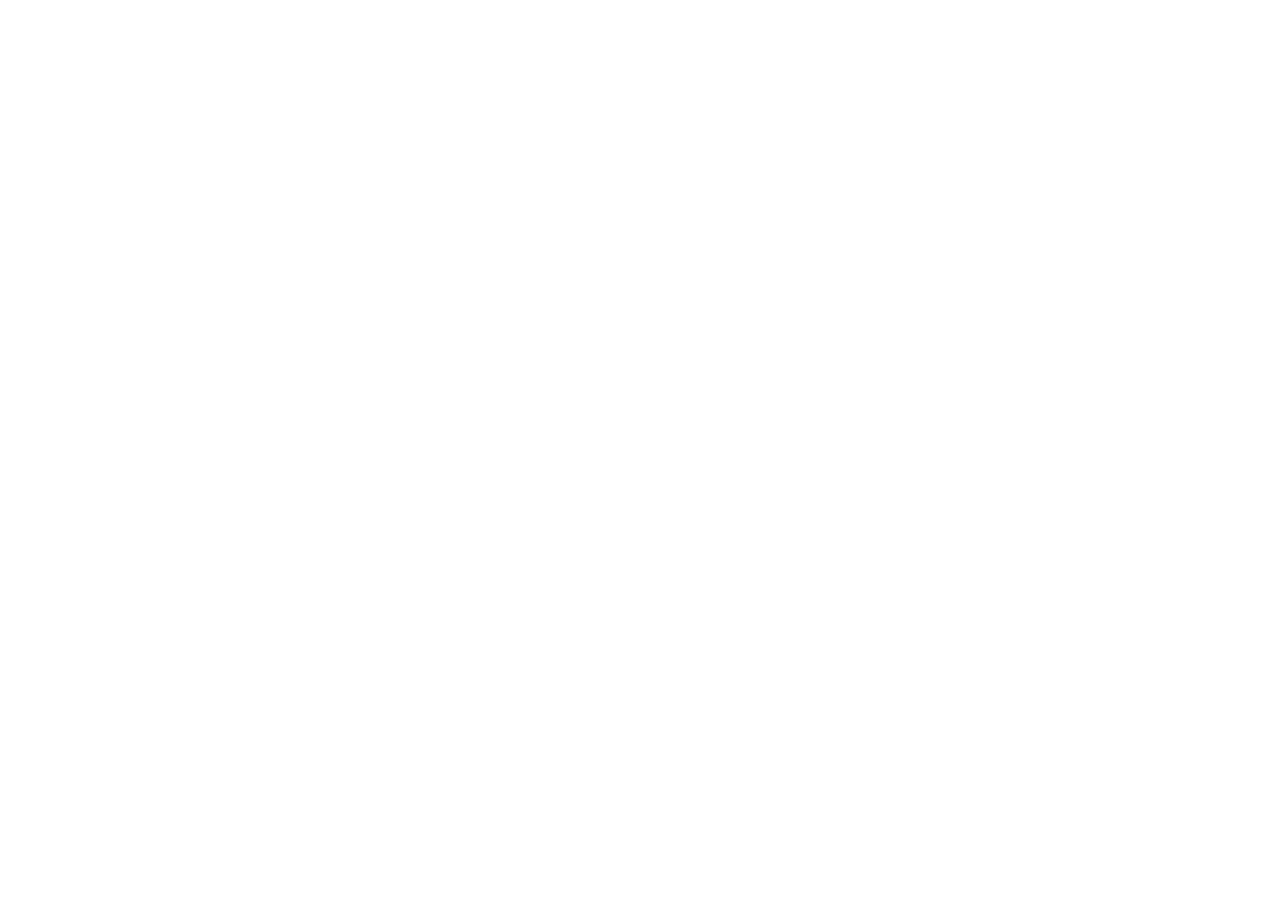
==== Easy_Car_Rent_Frontend/index.html @ c688629a "Updated" ====
<!DOCTYPE html>
<html lang="en">
<head>
    <meta charset="UTF-8">
    <meta name="viewport" content="width=device-width, initial-scale=1">
    <title>Welcome! Rent Your Car</title>

    <link href="https://cdn.jsdelivr.net/npm/bootstrap@5.0.1/dist/css/bootstrap.min.css" rel="stylesheet" integrity="sha384-+0n0xVW2eSR5OomGNYDnhzAbDsOXxcvSN1TPprVMTNDbiYZCxYbOOl7+AMvyTG2x" crossorigin="anonymous">

</head>
<body>

<script src="https://ajax.googleapis.com/ajax/libs/jquery/3.6.0/jquery.min.js"></script>
<script src="https://cdn.jsdelivr.net/npm/bootstrap@5.0.1/dist/js/bootstrap.bundle.min.js" integrity="sha384-gtEjrD/SeCtmISkJkNUaaKMoLD0//ElJ19smozuHV6z3Iehds+3Ulb9Bn9Plx0x4" crossorigin="anonymous"></script>
</body>
</html>
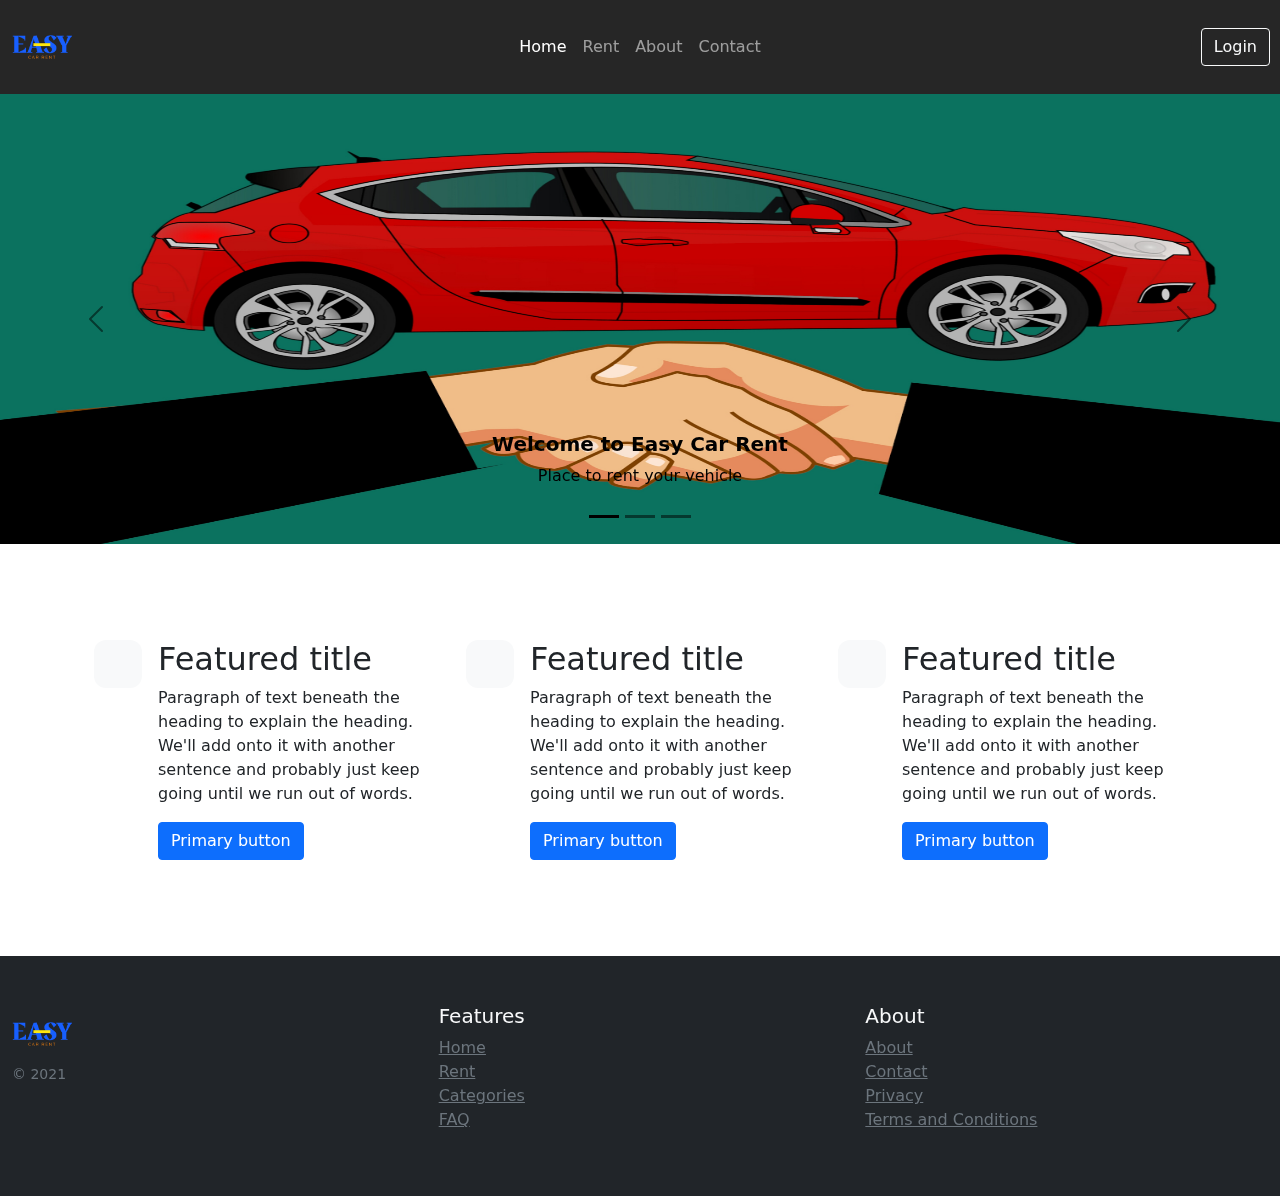
==== commit de851ba8: "frontend added" ====
--- a/Easy_Car_Rent_Frontend/index.html
+++ b/Easy_Car_Rent_Frontend/index.html
@@ -1,16 +1,173 @@
-<!DOCTYPE html>
+<!doctype html>
 <html lang="en">
 <head>
-    <meta charset="UTF-8">
+    <meta charset="utf-8">
     <meta name="viewport" content="width=device-width, initial-scale=1">
-    <title>Welcome! Rent Your Car</title>
+    <title>Welcome | Rent Your Car</title>
 
-    <link href="https://cdn.jsdelivr.net/npm/bootstrap@5.0.1/dist/css/bootstrap.min.css" rel="stylesheet" integrity="sha384-+0n0xVW2eSR5OomGNYDnhzAbDsOXxcvSN1TPprVMTNDbiYZCxYbOOl7+AMvyTG2x" crossorigin="anonymous">
+    <link rel="icon" href="asserts/img/Easy_logo.png">
+    <link rel="stylesheet" href="css/bootstrap/bootstrap.min.css">
+    <link rel="stylesheet" href="asserts/fontawesome/css/all.min.css">
+    <link rel="stylesheet" href="css/style.css">
+    <link rel="stylesheet" href="css/features.css">
 
 </head>
 <body>
 
-<script src="https://ajax.googleapis.com/ajax/libs/jquery/3.6.0/jquery.min.js"></script>
-<script src="https://cdn.jsdelivr.net/npm/bootstrap@5.0.1/dist/js/bootstrap.bundle.min.js" integrity="sha384-gtEjrD/SeCtmISkJkNUaaKMoLD0//ElJ19smozuHV6z3Iehds+3Ulb9Bn9Plx0x4" crossorigin="anonymous"></script>
+<!--nav bar start-->
+<header class="site-header sticky-top py-1">
+    <nav class="navbar navbar-expand-lg navbar-dark">
+        <div class="container-fluid">
+            <a class="navbar-brand" href="#">
+                <img src="asserts/img/Easy_logo.png" alt="Easy Car Rent" width="60px" height="60px">
+            </a>
+            <button class="navbar-toggler" type="button" data-bs-toggle="collapse"
+                    data-bs-target="#navbarSupportedContent" aria-controls="navbarSupportedContent"
+                    aria-expanded="false" aria-label="Toggle navigation">
+                <span class="navbar-toggler-icon"></span>
+            </button>
+            <div class="collapse navbar-collapse"
+                 id="navbarSupportedContent">
+                <ul class="navbar-nav me-auto mb-2 mb-lg-0">
+                    <li class="nav-item">
+                        <a class="nav-link active" aria-current="page" href="#">Home</a>
+                    </li>
+                    <li class="nav-item">
+                        <a class="nav-link" href="#">Rent</a>
+                    </li>
+                    <li class="nav-item">
+                        <a class="nav-link" href="#">About</a>
+                    </li>
+                    <li class="nav-item">
+                        <a class="nav-link" href="#">Contact</a>
+                    </li>
+                </ul>
+                <form class="d-flex">
+                    <button class="btn btn-outline-light" type="submit">Login</button>
+                </form>
+            </div>
+        </div>
+    </nav>
+</header>
+<!--nav bar end-->
+
+<!--carousel start-->
+<div id="carouselExampleDark" class="carousel carousel-dark slide" data-bs-ride="carousel">
+    <div class="carousel-indicators">
+        <button type="button" data-bs-target="#carouselExampleDark" data-bs-slide-to="0" class="active" aria-current="true" aria-label="Slide 1"></button>
+        <button type="button" data-bs-target="#carouselExampleDark" data-bs-slide-to="1" aria-label="Slide 2"></button>
+        <button type="button" data-bs-target="#carouselExampleDark" data-bs-slide-to="2" aria-label="Slide 3"></button>
+    </div>
+    <div class="carousel-inner">
+        <div class="carousel-item active" data-bs-interval="10000">
+            <img src="asserts/img/banner-1.jpg" class="d-block w-100" alt="..." style="height: 50vh;">
+            <div class="carousel-caption d-none d-md-block">
+                <h5 class="fw-bolder">Welcome to Easy Car Rent</h5>
+                <p>Place to rent your vehicle</p>
+            </div>
+        </div>
+        <div class="carousel-item" data-bs-interval="2000">
+            <img src="asserts/img/banner-2.jpg" class="d-block w-100" alt="..." style="height: 50vh;">
+            <div class="carousel-caption d-none d-md-block">
+                <h5 class="fw-bolder">Welcome to Easy Car Rent</h5>
+                <p>Place to rent your vehicle</p>
+            </div>
+        </div>
+        <div class="carousel-item">
+            <img src="asserts/img/banner-3.jpg" class="d-block w-100" alt="..." style="height: 50vh;">
+            <div class="carousel-caption d-none d-md-block">
+                <h5 class="fw-bolder">Welcome to Easy Car Rent</h5>
+                <p>Place to rent your vehicle</p>
+            </div>
+        </div>
+    </div>
+    <button class="carousel-control-prev" type="button" data-bs-target="#carouselExampleDark" data-bs-slide="prev">
+        <span class="carousel-control-prev-icon" aria-hidden="true"></span>
+        <span class="visually-hidden">Previous</span>
+    </button>
+    <button class="carousel-control-next" type="button" data-bs-target="#carouselExampleDark" data-bs-slide="next">
+        <span class="carousel-control-next-icon" aria-hidden="true"></span>
+        <span class="visually-hidden">Next</span>
+    </button>
+</div>
+<!--carousel end-->
+
+<!--features start-->
+<div class="container px-4 py-5" id="hanging-icons">
+    <div class="row g-4 py-5 row-cols-1 row-cols-lg-3">
+        <div class="col d-flex align-items-start">
+            <div class="icon-square bg-light text-dark flex-shrink-0 me-3">
+                <svg class="bi" width="1em" height="1em"><use xlink:href="#toggles2"/></svg>
+            </div>
+            <div>
+                <h2>Featured title</h2>
+                <p>Paragraph of text beneath the heading to explain the heading. We'll add onto it with another sentence and probably just keep going until we run out of words.</p>
+                <a href="#" class="btn btn-primary">
+                    Primary button
+                </a>
+            </div>
+        </div>
+        <div class="col d-flex align-items-start">
+            <div class="icon-square bg-light text-dark flex-shrink-0 me-3">
+                <svg class="bi" width="1em" height="1em"><use xlink:href="#cpu-fill"/></svg>
+            </div>
+            <div>
+                <h2>Featured title</h2>
+                <p>Paragraph of text beneath the heading to explain the heading. We'll add onto it with another sentence and probably just keep going until we run out of words.</p>
+                <a href="#" class="btn btn-primary">
+                    Primary button
+                </a>
+            </div>
+        </div>
+        <div class="col d-flex align-items-start">
+            <div class="icon-square bg-light text-dark flex-shrink-0 me-3">
+                <svg class="bi" width="1em" height="1em"><use xlink:href="#tools"/></svg>
+            </div>
+            <div>
+                <h2>Featured title</h2>
+                <p>Paragraph of text beneath the heading to explain the heading. We'll add onto it with another sentence and probably just keep going until we run out of words.</p>
+                <a href="#" class="btn btn-primary">
+                    Primary button
+                </a>
+            </div>
+        </div>
+    </div>
+</div>
+<!--features end-->
+
+<!--footer start-->
+<footer class="container-fluid py-5 bg-dark text-light site-footer">
+    <div class="row">
+        <div class="col-12 col-md">
+            <img src="asserts/img/Easy_logo.png" alt="Easy Car Rent" width="60px" height="60px">
+            <small class="d-block mb-3 text-muted">&copy; 2021</small>
+        </div>
+        <div class="col-6 col-md">
+            <h5>Features</h5>
+            <ul class="list-unstyled text-small">
+                <li><a class="link-secondary" href="#">Home</a></li>
+                <li><a class="link-secondary" href="#">Rent</a></li>
+                <li><a class="link-secondary" href="#">Categories</a></li>
+                <li><a class="link-secondary" href="#">FAQ</a></li>
+            </ul>
+        </div>
+        <div class="col-6 col-md">
+            <h5>About</h5>
+            <ul class="list-unstyled text-small">
+                <li><a class="link-secondary" href="#">About</a></li>
+                <li><a class="link-secondary" href="#">Contact</a></li>
+                <li><a class="link-secondary" href="#">Privacy</a></li>
+                <li><a class="link-secondary" href="#">Terms and Conditions</a></li>
+            </ul>
+        </div>
+    </div>
+</footer>
+<!--footer end-->
+
+<script src="js/jquery-3.6.0.min.js"></script>
+<script src="js/bootstrap/bootstrap.bundle.js"></script>
+<script src="asserts/fontawesome/js/all.min.js"></script>
+<script src="js/main.js"></script>
+
 </body>
-</html>+</html>
--- a/Easy_Car_Rent_Frontend/asserts/fontawesome/css/all.min.css
+++ b/Easy_Car_Rent_Frontend/asserts/fontawesome/css/all.min.css
@@ -0,0 +1,5 @@
+/*!
+ * Font Awesome Free 5.15.3 by @fontawesome - https://fontawesome.com
+ * License - https://fontawesome.com/license/free (Icons: CC BY 4.0, Fonts: SIL OFL 1.1, Code: MIT License)
+ */
+.fa,.fab,.fad,.fal,.far,.fas{-moz-osx-font-smoothing:grayscale;-webkit-font-smoothing:antialiased;display:inline-block;font-style:normal;font-variant:normal;text-rendering:auto;line-height:1}.fa-lg{font-size:1.33333em;line-height:.75em;vertical-align:-.0667em}.fa-xs{font-size:.75em}.fa-sm{font-size:.875em}.fa-1x{font-size:1em}.fa-2x{font-size:2em}.fa-3x{font-size:3em}.fa-4x{font-size:4em}.fa-5x{font-size:5em}.fa-6x{font-size:6em}.fa-7x{font-size:7em}.fa-8x{font-size:8em}.fa-9x{font-size:9em}.fa-10x{font-size:10em}.fa-fw{text-align:center;width:1.25em}.fa-ul{list-style-type:none;margin-left:2.5em;padding-left:0}.fa-ul>li{position:relative}.fa-li{left:-2em;position:absolute;text-align:center;width:2em;line-height:inherit}.fa-border{border:.08em solid #eee;border-radius:.1em;padding:.2em .25em .15em}.fa-pull-left{float:left}.fa-pull-right{float:right}.fa.fa-pull-left,.fab.fa-pull-left,.fal.fa-pull-left,.far.fa-pull-left,.fas.fa-pull-left{margin-right:.3em}.fa.fa-pull-right,.fab.fa-pull-right,.fal.fa-pull-right,.far.fa-pull-right,.fas.fa-pull-right{margin-left:.3em}.fa-spin{-webkit-animation:fa-spin 2s linear infinite;animation:fa-spin 2s linear infinite}.fa-pulse{-webkit-animation:fa-spin 1s steps(8) infinite;animation:fa-spin 1s steps(8) infinite}@-webkit-keyframes fa-spin{0%{-webkit-transform:rotate(0deg);transform:rotate(0deg)}to{-webkit-transform:rotate(1turn);transform:rotate(1turn)}}@keyframes fa-spin{0%{-webkit-transform:rotate(0deg);transform:rotate(0deg)}to{-webkit-transform:rotate(1turn);transform:rotate(1turn)}}.fa-rotate-90{-ms-filter:"progid:DXImageTransform.Microsoft.BasicImage(rotation=1)";-webkit-transform:rotate(90deg);transform:rotate(90deg)}.fa-rotate-180{-ms-filter:"progid:DXImageTransform.Microsoft.BasicImage(rotation=2)";-webkit-transform:rotate(180deg);transform:rotate(180deg)}.fa-rotate-270{-ms-filter:"progid:DXImageTransform.Microsoft.BasicImage(rotation=3)";-webkit-transform:rotate(270deg);transform:rotate(270deg)}.fa-flip-horizontal{-ms-filter:"progid:DXImageTransform.Microsoft.BasicImage(rotation=0, mirror=1)";-webkit-transform:scaleX(-1);transform:scaleX(-1)}.fa-flip-vertical{-webkit-transform:scaleY(-1);transform:scaleY(-1)}.fa-flip-both,.fa-flip-horizontal.fa-flip-vertical,.fa-flip-vertical{-ms-filter:"progid:DXImageTransform.Microsoft.BasicImage(rotation=2, mirror=1)"}.fa-flip-both,.fa-flip-horizontal.fa-flip-vertical{-webkit-transform:scale(-1);transform:scale(-1)}:root .fa-flip-both,:root .fa-flip-horizontal,:root .fa-flip-vertical,:root .fa-rotate-90,:root .fa-rotate-180,:root .fa-rotate-270{-webkit-filter:none;filter:none}.fa-stack{display:inline-block;height:2em;line-height:2em;position:relative;vertical-align:middle;width:2.5em}.fa-stack-1x,.fa-stack-2x{left:0;position:absolute;text-align:center;width:100%}.fa-stack-1x{line-height:inherit}.fa-stack-2x{font-size:2em}.fa-inverse{color:#fff}.fa-500px:before{content:"\f26e"}.fa-accessible-icon:before{content:"\f368"}.fa-accusoft:before{content:"\f369"}.fa-acquisitions-incorporated:before{content:"\f6af"}.fa-ad:before{content:"\f641"}.fa-address-book:before{content:"\f2b9"}.fa-address-card:before{content:"\f2bb"}.fa-adjust:before{content:"\f042"}.fa-adn:before{content:"\f170"}.fa-adversal:before{content:"\f36a"}.fa-affiliatetheme:before{content:"\f36b"}.fa-air-freshener:before{content:"\f5d0"}.fa-airbnb:before{content:"\f834"}.fa-algolia:before{content:"\f36c"}.fa-align-center:before{content:"\f037"}.fa-align-justify:before{content:"\f039"}.fa-align-left:before{content:"\f036"}.fa-align-right:before{content:"\f038"}.fa-alipay:before{content:"\f642"}.fa-allergies:before{content:"\f461"}.fa-amazon:before{content:"\f270"}.fa-amazon-pay:before{content:"\f42c"}.fa-ambulance:before{content:"\f0f9"}.fa-american-sign-language-interpreting:before{content:"\f2a3"}.fa-amilia:before{content:"\f36d"}.fa-anchor:before{content:"\f13d"}.fa-android:before{content:"\f17b"}.fa-angellist:before{content:"\f209"}.fa-angle-double-down:before{content:"\f103"}.fa-angle-double-left:before{content:"\f100"}.fa-angle-double-right:before{content:"\f101"}.fa-angle-double-up:before{content:"\f102"}.fa-angle-down:before{content:"\f107"}.fa-angle-left:before{content:"\f104"}.fa-angle-right:before{content:"\f105"}.fa-angle-up:before{content:"\f106"}.fa-angry:before{content:"\f556"}.fa-angrycreative:before{content:"\f36e"}.fa-angular:before{content:"\f420"}.fa-ankh:before{content:"\f644"}.fa-app-store:before{content:"\f36f"}.fa-app-store-ios:before{content:"\f370"}.fa-apper:before{content:"\f371"}.fa-apple:before{content:"\f179"}.fa-apple-alt:before{content:"\f5d1"}.fa-apple-pay:before{content:"\f415"}.fa-archive:before{content:"\f187"}.fa-archway:before{content:"\f557"}.fa-arrow-alt-circle-down:before{content:"\f358"}.fa-arrow-alt-circle-left:before{content:"\f359"}.fa-arrow-alt-circle-right:before{content:"\f35a"}.fa-arrow-alt-circle-up:before{content:"\f35b"}.fa-arrow-circle-down:before{content:"\f0ab"}.fa-arrow-circle-left:before{content:"\f0a8"}.fa-arrow-circle-right:before{content:"\f0a9"}.fa-arrow-circle-up:before{content:"\f0aa"}.fa-arrow-down:before{content:"\f063"}.fa-arrow-left:before{content:"\f060"}.fa-arrow-right:before{content:"\f061"}.fa-arrow-up:before{content:"\f062"}.fa-arrows-alt:before{content:"\f0b2"}.fa-arrows-alt-h:before{content:"\f337"}.fa-arrows-alt-v:before{content:"\f338"}.fa-artstation:before{content:"\f77a"}.fa-assistive-listening-systems:before{content:"\f2a2"}.fa-asterisk:before{content:"\f069"}.fa-asymmetrik:before{content:"\f372"}.fa-at:before{content:"\f1fa"}.fa-atlas:before{content:"\f558"}.fa-atlassian:before{content:"\f77b"}.fa-atom:before{content:"\f5d2"}.fa-audible:before{content:"\f373"}.fa-audio-description:before{content:"\f29e"}.fa-autoprefixer:before{content:"\f41c"}.fa-avianex:before{content:"\f374"}.fa-aviato:before{content:"\f421"}.fa-award:before{content:"\f559"}.fa-aws:before{content:"\f375"}.fa-baby:before{content:"\f77c"}.fa-baby-carriage:before{content:"\f77d"}.fa-backspace:before{content:"\f55a"}.fa-backward:before{content:"\f04a"}.fa-bacon:before{content:"\f7e5"}.fa-bacteria:before{content:"\e059"}.fa-bacterium:before{content:"\e05a"}.fa-bahai:before{content:"\f666"}.fa-balance-scale:before{content:"\f24e"}.fa-balance-scale-left:before{content:"\f515"}.fa-balance-scale-right:before{content:"\f516"}.fa-ban:before{content:"\f05e"}.fa-band-aid:before{content:"\f462"}.fa-bandcamp:before{content:"\f2d5"}.fa-barcode:before{content:"\f02a"}.fa-bars:before{content:"\f0c9"}.fa-baseball-ball:before{content:"\f433"}.fa-basketball-ball:before{content:"\f434"}.fa-bath:before{content:"\f2cd"}.fa-battery-empty:before{content:"\f244"}.fa-battery-full:before{content:"\f240"}.fa-battery-half:before{content:"\f242"}.fa-battery-quarter:before{content:"\f243"}.fa-battery-three-quarters:before{content:"\f241"}.fa-battle-net:before{content:"\f835"}.fa-bed:before{content:"\f236"}.fa-beer:before{content:"\f0fc"}.fa-behance:before{content:"\f1b4"}.fa-behance-square:before{content:"\f1b5"}.fa-bell:before{content:"\f0f3"}.fa-bell-slash:before{content:"\f1f6"}.fa-bezier-curve:before{content:"\f55b"}.fa-bible:before{content:"\f647"}.fa-bicycle:before{content:"\f206"}.fa-biking:before{content:"\f84a"}.fa-bimobject:before{content:"\f378"}.fa-binoculars:before{content:"\f1e5"}.fa-biohazard:before{content:"\f780"}.fa-birthday-cake:before{content:"\f1fd"}.fa-bitbucket:before{content:"\f171"}.fa-bitcoin:before{content:"\f379"}.fa-bity:before{content:"\f37a"}.fa-black-tie:before{content:"\f27e"}.fa-blackberry:before{content:"\f37b"}.fa-blender:before{content:"\f517"}.fa-blender-phone:before{content:"\f6b6"}.fa-blind:before{content:"\f29d"}.fa-blog:before{content:"\f781"}.fa-blogger:before{content:"\f37c"}.fa-blogger-b:before{content:"\f37d"}.fa-bluetooth:before{content:"\f293"}.fa-bluetooth-b:before{content:"\f294"}.fa-bold:before{content:"\f032"}.fa-bolt:before{content:"\f0e7"}.fa-bomb:before{content:"\f1e2"}.fa-bone:before{content:"\f5d7"}.fa-bong:before{content:"\f55c"}.fa-book:before{content:"\f02d"}.fa-book-dead:before{content:"\f6b7"}.fa-book-medical:before{content:"\f7e6"}.fa-book-open:before{content:"\f518"}.fa-book-reader:before{content:"\f5da"}.fa-bookmark:before{content:"\f02e"}.fa-bootstrap:before{content:"\f836"}.fa-border-all:before{content:"\f84c"}.fa-border-none:before{content:"\f850"}.fa-border-style:before{content:"\f853"}.fa-bowling-ball:before{content:"\f436"}.fa-box:before{content:"\f466"}.fa-box-open:before{content:"\f49e"}.fa-box-tissue:before{content:"\e05b"}.fa-boxes:before{content:"\f468"}.fa-braille:before{content:"\f2a1"}.fa-brain:before{content:"\f5dc"}.fa-bread-slice:before{content:"\f7ec"}.fa-briefcase:before{content:"\f0b1"}.fa-briefcase-medical:before{content:"\f469"}.fa-broadcast-tower:before{content:"\f519"}.fa-broom:before{content:"\f51a"}.fa-brush:before{content:"\f55d"}.fa-btc:before{content:"\f15a"}.fa-buffer:before{content:"\f837"}.fa-bug:before{content:"\f188"}.fa-building:before{content:"\f1ad"}.fa-bullhorn:before{content:"\f0a1"}.fa-bullseye:before{content:"\f140"}.fa-burn:before{content:"\f46a"}.fa-buromobelexperte:before{content:"\f37f"}.fa-bus:before{content:"\f207"}.fa-bus-alt:before{content:"\f55e"}.fa-business-time:before{content:"\f64a"}.fa-buy-n-large:before{content:"\f8a6"}.fa-buysellads:before{content:"\f20d"}.fa-calculator:before{content:"\f1ec"}.fa-calendar:before{content:"\f133"}.fa-calendar-alt:before{content:"\f073"}.fa-calendar-check:before{content:"\f274"}.fa-calendar-day:before{content:"\f783"}.fa-calendar-minus:before{content:"\f272"}.fa-calendar-plus:before{content:"\f271"}.fa-calendar-times:before{content:"\f273"}.fa-calendar-week:before{content:"\f784"}.fa-camera:before{content:"\f030"}.fa-camera-retro:before{content:"\f083"}.fa-campground:before{content:"\f6bb"}.fa-canadian-maple-leaf:before{content:"\f785"}.fa-candy-cane:before{content:"\f786"}.fa-cannabis:before{content:"\f55f"}.fa-capsules:before{content:"\f46b"}.fa-car:before{content:"\f1b9"}.fa-car-alt:before{content:"\f5de"}.fa-car-battery:before{content:"\f5df"}.fa-car-crash:before{content:"\f5e1"}.fa-car-side:before{content:"\f5e4"}.fa-caravan:before{content:"\f8ff"}.fa-caret-down:before{content:"\f0d7"}.fa-caret-left:before{content:"\f0d9"}.fa-caret-right:before{content:"\f0da"}.fa-caret-square-down:before{content:"\f150"}.fa-caret-square-left:before{content:"\f191"}.fa-caret-square-right:before{content:"\f152"}.fa-caret-square-up:before{content:"\f151"}.fa-caret-up:before{content:"\f0d8"}.fa-carrot:before{content:"\f787"}.fa-cart-arrow-down:before{content:"\f218"}.fa-cart-plus:before{content:"\f217"}.fa-cash-register:before{content:"\f788"}.fa-cat:before{content:"\f6be"}.fa-cc-amazon-pay:before{content:"\f42d"}.fa-cc-amex:before{content:"\f1f3"}.fa-cc-apple-pay:before{content:"\f416"}.fa-cc-diners-club:before{content:"\f24c"}.fa-cc-discover:before{content:"\f1f2"}.fa-cc-jcb:before{content:"\f24b"}.fa-cc-mastercard:before{content:"\f1f1"}.fa-cc-paypal:before{content:"\f1f4"}.fa-cc-stripe:before{content:"\f1f5"}.fa-cc-visa:before{content:"\f1f0"}.fa-centercode:before{content:"\f380"}.fa-centos:before{content:"\f789"}.fa-certificate:before{content:"\f0a3"}.fa-chair:before{content:"\f6c0"}.fa-chalkboard:before{content:"\f51b"}.fa-chalkboard-teacher:before{content:"\f51c"}.fa-charging-station:before{content:"\f5e7"}.fa-chart-area:before{content:"\f1fe"}.fa-chart-bar:before{content:"\f080"}.fa-chart-line:before{content:"\f201"}.fa-chart-pie:before{content:"\f200"}.fa-check:before{content:"\f00c"}.fa-check-circle:before{content:"\f058"}.fa-check-double:before{content:"\f560"}.fa-check-square:before{content:"\f14a"}.fa-cheese:before{content:"\f7ef"}.fa-chess:before{content:"\f439"}.fa-chess-bishop:before{content:"\f43a"}.fa-chess-board:before{content:"\f43c"}.fa-chess-king:before{content:"\f43f"}.fa-chess-knight:before{content:"\f441"}.fa-chess-pawn:before{content:"\f443"}.fa-chess-queen:before{content:"\f445"}.fa-chess-rook:before{content:"\f447"}.fa-chevron-circle-down:before{content:"\f13a"}.fa-chevron-circle-left:before{content:"\f137"}.fa-chevron-circle-right:before{content:"\f138"}.fa-chevron-circle-up:before{content:"\f139"}.fa-chevron-down:before{content:"\f078"}.fa-chevron-left:before{content:"\f053"}.fa-chevron-right:before{content:"\f054"}.fa-chevron-up:before{content:"\f077"}.fa-child:before{content:"\f1ae"}.fa-chrome:before{content:"\f268"}.fa-chromecast:before{content:"\f838"}.fa-church:before{content:"\f51d"}.fa-circle:before{content:"\f111"}.fa-circle-notch:before{content:"\f1ce"}.fa-city:before{content:"\f64f"}.fa-clinic-medical:before{content:"\f7f2"}.fa-clipboard:before{content:"\f328"}.fa-clipboard-check:before{content:"\f46c"}.fa-clipboard-list:before{content:"\f46d"}.fa-clock:before{content:"\f017"}.fa-clone:before{content:"\f24d"}.fa-closed-captioning:before{content:"\f20a"}.fa-cloud:before{content:"\f0c2"}.fa-cloud-download-alt:before{content:"\f381"}.fa-cloud-meatball:before{content:"\f73b"}.fa-cloud-moon:before{content:"\f6c3"}.fa-cloud-moon-rain:before{content:"\f73c"}.fa-cloud-rain:before{content:"\f73d"}.fa-cloud-showers-heavy:before{content:"\f740"}.fa-cloud-sun:before{content:"\f6c4"}.fa-cloud-sun-rain:before{content:"\f743"}.fa-cloud-upload-alt:before{content:"\f382"}.fa-cloudflare:before{content:"\e07d"}.fa-cloudscale:before{content:"\f383"}.fa-cloudsmith:before{content:"\f384"}.fa-cloudversify:before{content:"\f385"}.fa-cocktail:before{content:"\f561"}.fa-code:before{content:"\f121"}.fa-code-branch:before{content:"\f126"}.fa-codepen:before{content:"\f1cb"}.fa-codiepie:before{content:"\f284"}.fa-coffee:before{content:"\f0f4"}.fa-cog:before{content:"\f013"}.fa-cogs:before{content:"\f085"}.fa-coins:before{content:"\f51e"}.fa-columns:before{content:"\f0db"}.fa-comment:before{content:"\f075"}.fa-comment-alt:before{content:"\f27a"}.fa-comment-dollar:before{content:"\f651"}.fa-comment-dots:before{content:"\f4ad"}.fa-comment-medical:before{content:"\f7f5"}.fa-comment-slash:before{content:"\f4b3"}.fa-comments:before{content:"\f086"}.fa-comments-dollar:before{content:"\f653"}.fa-compact-disc:before{content:"\f51f"}.fa-compass:before{content:"\f14e"}.fa-compress:before{content:"\f066"}.fa-compress-alt:before{content:"\f422"}.fa-compress-arrows-alt:before{content:"\f78c"}.fa-concierge-bell:before{content:"\f562"}.fa-confluence:before{content:"\f78d"}.fa-connectdevelop:before{content:"\f20e"}.fa-contao:before{content:"\f26d"}.fa-cookie:before{content:"\f563"}.fa-cookie-bite:before{content:"\f564"}.fa-copy:before{content:"\f0c5"}.fa-copyright:before{content:"\f1f9"}.fa-cotton-bureau:before{content:"\f89e"}.fa-couch:before{content:"\f4b8"}.fa-cpanel:before{content:"\f388"}.fa-creative-commons:before{content:"\f25e"}.fa-creative-commons-by:before{content:"\f4e7"}.fa-creative-commons-nc:before{content:"\f4e8"}.fa-creative-commons-nc-eu:before{content:"\f4e9"}.fa-creative-commons-nc-jp:before{content:"\f4ea"}.fa-creative-commons-nd:before{content:"\f4eb"}.fa-creative-commons-pd:before{content:"\f4ec"}.fa-creative-commons-pd-alt:before{content:"\f4ed"}.fa-creative-commons-remix:before{content:"\f4ee"}.fa-creative-commons-sa:before{content:"\f4ef"}.fa-creative-commons-sampling:before{content:"\f4f0"}.fa-creative-commons-sampling-plus:before{content:"\f4f1"}.fa-creative-commons-share:before{content:"\f4f2"}.fa-creative-commons-zero:before{content:"\f4f3"}.fa-credit-card:before{content:"\f09d"}.fa-critical-role:before{content:"\f6c9"}.fa-crop:before{content:"\f125"}.fa-crop-alt:before{content:"\f565"}.fa-cross:before{content:"\f654"}.fa-crosshairs:before{content:"\f05b"}.fa-crow:before{content:"\f520"}.fa-crown:before{content:"\f521"}.fa-crutch:before{content:"\f7f7"}.fa-css3:before{content:"\f13c"}.fa-css3-alt:before{content:"\f38b"}.fa-cube:before{content:"\f1b2"}.fa-cubes:before{content:"\f1b3"}.fa-cut:before{content:"\f0c4"}.fa-cuttlefish:before{content:"\f38c"}.fa-d-and-d:before{content:"\f38d"}.fa-d-and-d-beyond:before{content:"\f6ca"}.fa-dailymotion:before{content:"\e052"}.fa-dashcube:before{content:"\f210"}.fa-database:before{content:"\f1c0"}.fa-deaf:before{content:"\f2a4"}.fa-deezer:before{content:"\e077"}.fa-delicious:before{content:"\f1a5"}.fa-democrat:before{content:"\f747"}.fa-deploydog:before{content:"\f38e"}.fa-deskpro:before{content:"\f38f"}.fa-desktop:before{content:"\f108"}.fa-dev:before{content:"\f6cc"}.fa-deviantart:before{content:"\f1bd"}.fa-dharmachakra:before{content:"\f655"}.fa-dhl:before{content:"\f790"}.fa-diagnoses:before{content:"\f470"}.fa-diaspora:before{content:"\f791"}.fa-dice:before{content:"\f522"}.fa-dice-d20:before{content:"\f6cf"}.fa-dice-d6:before{content:"\f6d1"}.fa-dice-five:before{content:"\f523"}.fa-dice-four:before{content:"\f524"}.fa-dice-one:before{content:"\f525"}.fa-dice-six:before{content:"\f526"}.fa-dice-three:before{content:"\f527"}.fa-dice-two:before{content:"\f528"}.fa-digg:before{content:"\f1a6"}.fa-digital-ocean:before{content:"\f391"}.fa-digital-tachograph:before{content:"\f566"}.fa-directions:before{content:"\f5eb"}.fa-discord:before{content:"\f392"}.fa-discourse:before{content:"\f393"}.fa-disease:before{content:"\f7fa"}.fa-divide:before{content:"\f529"}.fa-dizzy:before{content:"\f567"}.fa-dna:before{content:"\f471"}.fa-dochub:before{content:"\f394"}.fa-docker:before{content:"\f395"}.fa-dog:before{content:"\f6d3"}.fa-dollar-sign:before{content:"\f155"}.fa-dolly:before{content:"\f472"}.fa-dolly-flatbed:before{content:"\f474"}.fa-donate:before{content:"\f4b9"}.fa-door-closed:before{content:"\f52a"}.fa-door-open:before{content:"\f52b"}.fa-dot-circle:before{content:"\f192"}.fa-dove:before{content:"\f4ba"}.fa-download:before{content:"\f019"}.fa-draft2digital:before{content:"\f396"}.fa-drafting-compass:before{content:"\f568"}.fa-dragon:before{content:"\f6d5"}.fa-draw-polygon:before{content:"\f5ee"}.fa-dribbble:before{content:"\f17d"}.fa-dribbble-square:before{content:"\f397"}.fa-dropbox:before{content:"\f16b"}.fa-drum:before{content:"\f569"}.fa-drum-steelpan:before{content:"\f56a"}.fa-drumstick-bite:before{content:"\f6d7"}.fa-drupal:before{content:"\f1a9"}.fa-dumbbell:before{content:"\f44b"}.fa-dumpster:before{content:"\f793"}.fa-dumpster-fire:before{content:"\f794"}.fa-dungeon:before{content:"\f6d9"}.fa-dyalog:before{content:"\f399"}.fa-earlybirds:before{content:"\f39a"}.fa-ebay:before{content:"\f4f4"}.fa-edge:before{content:"\f282"}.fa-edge-legacy:before{content:"\e078"}.fa-edit:before{content:"\f044"}.fa-egg:before{content:"\f7fb"}.fa-eject:before{content:"\f052"}.fa-elementor:before{content:"\f430"}.fa-ellipsis-h:before{content:"\f141"}.fa-ellipsis-v:before{content:"\f142"}.fa-ello:before{content:"\f5f1"}.fa-ember:before{content:"\f423"}.fa-empire:before{content:"\f1d1"}.fa-envelope:before{content:"\f0e0"}.fa-envelope-open:before{content:"\f2b6"}.fa-envelope-open-text:before{content:"\f658"}.fa-envelope-square:before{content:"\f199"}.fa-envira:before{content:"\f299"}.fa-equals:before{content:"\f52c"}.fa-eraser:before{content:"\f12d"}.fa-erlang:before{content:"\f39d"}.fa-ethereum:before{content:"\f42e"}.fa-ethernet:before{content:"\f796"}.fa-etsy:before{content:"\f2d7"}.fa-euro-sign:before{content:"\f153"}.fa-evernote:before{content:"\f839"}.fa-exchange-alt:before{content:"\f362"}.fa-exclamation:before{content:"\f12a"}.fa-exclamation-circle:before{content:"\f06a"}.fa-exclamation-triangle:before{content:"\f071"}.fa-expand:before{content:"\f065"}.fa-expand-alt:before{content:"\f424"}.fa-expand-arrows-alt:before{content:"\f31e"}.fa-expeditedssl:before{content:"\f23e"}.fa-external-link-alt:before{content:"\f35d"}.fa-external-link-square-alt:before{content:"\f360"}.fa-eye:before{content:"\f06e"}.fa-eye-dropper:before{content:"\f1fb"}.fa-eye-slash:before{content:"\f070"}.fa-facebook:before{content:"\f09a"}.fa-facebook-f:before{content:"\f39e"}.fa-facebook-messenger:before{content:"\f39f"}.fa-facebook-square:before{content:"\f082"}.fa-fan:before{content:"\f863"}.fa-fantasy-flight-games:before{content:"\f6dc"}.fa-fast-backward:before{content:"\f049"}.fa-fast-forward:before{content:"\f050"}.fa-faucet:before{content:"\e005"}.fa-fax:before{content:"\f1ac"}.fa-feather:before{content:"\f52d"}.fa-feather-alt:before{content:"\f56b"}.fa-fedex:before{content:"\f797"}.fa-fedora:before{content:"\f798"}.fa-female:before{content:"\f182"}.fa-fighter-jet:before{content:"\f0fb"}.fa-figma:before{content:"\f799"}.fa-file:before{content:"\f15b"}.fa-file-alt:before{content:"\f15c"}.fa-file-archive:before{content:"\f1c6"}.fa-file-audio:before{content:"\f1c7"}.fa-file-code:before{content:"\f1c9"}.fa-file-contract:before{content:"\f56c"}.fa-file-csv:before{content:"\f6dd"}.fa-file-download:before{content:"\f56d"}.fa-file-excel:before{content:"\f1c3"}.fa-file-export:before{content:"\f56e"}.fa-file-image:before{content:"\f1c5"}.fa-file-import:before{content:"\f56f"}.fa-file-invoice:before{content:"\f570"}.fa-file-invoice-dollar:before{content:"\f571"}.fa-file-medical:before{content:"\f477"}.fa-file-medical-alt:before{content:"\f478"}.fa-file-pdf:before{content:"\f1c1"}.fa-file-powerpoint:before{content:"\f1c4"}.fa-file-prescription:before{content:"\f572"}.fa-file-signature:before{content:"\f573"}.fa-file-upload:before{content:"\f574"}.fa-file-video:before{content:"\f1c8"}.fa-file-word:before{content:"\f1c2"}.fa-fill:before{content:"\f575"}.fa-fill-drip:before{content:"\f576"}.fa-film:before{content:"\f008"}.fa-filter:before{content:"\f0b0"}.fa-fingerprint:before{content:"\f577"}.fa-fire:before{content:"\f06d"}.fa-fire-alt:before{content:"\f7e4"}.fa-fire-extinguisher:before{content:"\f134"}.fa-firefox:before{content:"\f269"}.fa-firefox-browser:before{content:"\e007"}.fa-first-aid:before{content:"\f479"}.fa-first-order:before{content:"\f2b0"}.fa-first-order-alt:before{content:"\f50a"}.fa-firstdraft:before{content:"\f3a1"}.fa-fish:before{content:"\f578"}.fa-fist-raised:before{content:"\f6de"}.fa-flag:before{content:"\f024"}.fa-flag-checkered:before{content:"\f11e"}.fa-flag-usa:before{content:"\f74d"}.fa-flask:before{content:"\f0c3"}.fa-flickr:before{content:"\f16e"}.fa-flipboard:before{content:"\f44d"}.fa-flushed:before{content:"\f579"}.fa-fly:before{content:"\f417"}.fa-folder:before{content:"\f07b"}.fa-folder-minus:before{content:"\f65d"}.fa-folder-open:before{content:"\f07c"}.fa-folder-plus:before{content:"\f65e"}.fa-font:before{content:"\f031"}.fa-font-awesome:before{content:"\f2b4"}.fa-font-awesome-alt:before{content:"\f35c"}.fa-font-awesome-flag:before{content:"\f425"}.fa-font-awesome-logo-full:before{content:"\f4e6"}.fa-fonticons:before{content:"\f280"}.fa-fonticons-fi:before{content:"\f3a2"}.fa-football-ball:before{content:"\f44e"}.fa-fort-awesome:before{content:"\f286"}.fa-fort-awesome-alt:before{content:"\f3a3"}.fa-forumbee:before{content:"\f211"}.fa-forward:before{content:"\f04e"}.fa-foursquare:before{content:"\f180"}.fa-free-code-camp:before{content:"\f2c5"}.fa-freebsd:before{content:"\f3a4"}.fa-frog:before{content:"\f52e"}.fa-frown:before{content:"\f119"}.fa-frown-open:before{content:"\f57a"}.fa-fulcrum:before{content:"\f50b"}.fa-funnel-dollar:before{content:"\f662"}.fa-futbol:before{content:"\f1e3"}.fa-galactic-republic:before{content:"\f50c"}.fa-galactic-senate:before{content:"\f50d"}.fa-gamepad:before{content:"\f11b"}.fa-gas-pump:before{content:"\f52f"}.fa-gavel:before{content:"\f0e3"}.fa-gem:before{content:"\f3a5"}.fa-genderless:before{content:"\f22d"}.fa-get-pocket:before{content:"\f265"}.fa-gg:before{content:"\f260"}.fa-gg-circle:before{content:"\f261"}.fa-ghost:before{content:"\f6e2"}.fa-gift:before{content:"\f06b"}.fa-gifts:before{content:"\f79c"}.fa-git:before{content:"\f1d3"}.fa-git-alt:before{content:"\f841"}.fa-git-square:before{content:"\f1d2"}.fa-github:before{content:"\f09b"}.fa-github-alt:before{content:"\f113"}.fa-github-square:before{content:"\f092"}.fa-gitkraken:before{content:"\f3a6"}.fa-gitlab:before{content:"\f296"}.fa-gitter:before{content:"\f426"}.fa-glass-cheers:before{content:"\f79f"}.fa-glass-martini:before{content:"\f000"}.fa-glass-martini-alt:before{content:"\f57b"}.fa-glass-whiskey:before{content:"\f7a0"}.fa-glasses:before{content:"\f530"}.fa-glide:before{content:"\f2a5"}.fa-glide-g:before{content:"\f2a6"}.fa-globe:before{content:"\f0ac"}.fa-globe-africa:before{content:"\f57c"}.fa-globe-americas:before{content:"\f57d"}.fa-globe-asia:before{content:"\f57e"}.fa-globe-europe:before{content:"\f7a2"}.fa-gofore:before{content:"\f3a7"}.fa-golf-ball:before{content:"\f450"}.fa-goodreads:before{content:"\f3a8"}.fa-goodreads-g:before{content:"\f3a9"}.fa-google:before{content:"\f1a0"}.fa-google-drive:before{content:"\f3aa"}.fa-google-pay:before{content:"\e079"}.fa-google-play:before{content:"\f3ab"}.fa-google-plus:before{content:"\f2b3"}.fa-google-plus-g:before{content:"\f0d5"}.fa-google-plus-square:before{content:"\f0d4"}.fa-google-wallet:before{content:"\f1ee"}.fa-gopuram:before{content:"\f664"}.fa-graduation-cap:before{content:"\f19d"}.fa-gratipay:before{content:"\f184"}.fa-grav:before{content:"\f2d6"}.fa-greater-than:before{content:"\f531"}.fa-greater-than-equal:before{content:"\f532"}.fa-grimace:before{content:"\f57f"}.fa-grin:before{content:"\f580"}.fa-grin-alt:before{content:"\f581"}.fa-grin-beam:before{content:"\f582"}.fa-grin-beam-sweat:before{content:"\f583"}.fa-grin-hearts:before{content:"\f584"}.fa-grin-squint:before{content:"\f585"}.fa-grin-squint-tears:before{content:"\f586"}.fa-grin-stars:before{content:"\f587"}.fa-grin-tears:before{content:"\f588"}.fa-grin-tongue:before{content:"\f589"}.fa-grin-tongue-squint:before{content:"\f58a"}.fa-grin-tongue-wink:before{content:"\f58b"}.fa-grin-wink:before{content:"\f58c"}.fa-grip-horizontal:before{content:"\f58d"}.fa-grip-lines:before{content:"\f7a4"}.fa-grip-lines-vertical:before{content:"\f7a5"}.fa-grip-vertical:before{content:"\f58e"}.fa-gripfire:before{content:"\f3ac"}.fa-grunt:before{content:"\f3ad"}.fa-guilded:before{content:"\e07e"}.fa-guitar:before{content:"\f7a6"}.fa-gulp:before{content:"\f3ae"}.fa-h-square:before{content:"\f0fd"}.fa-hacker-news:before{content:"\f1d4"}.fa-hacker-news-square:before{content:"\f3af"}.fa-hackerrank:before{content:"\f5f7"}.fa-hamburger:before{content:"\f805"}.fa-hammer:before{content:"\f6e3"}.fa-hamsa:before{content:"\f665"}.fa-hand-holding:before{content:"\f4bd"}.fa-hand-holding-heart:before{content:"\f4be"}.fa-hand-holding-medical:before{content:"\e05c"}.fa-hand-holding-usd:before{content:"\f4c0"}.fa-hand-holding-water:before{content:"\f4c1"}.fa-hand-lizard:before{content:"\f258"}.fa-hand-middle-finger:before{content:"\f806"}.fa-hand-paper:before{content:"\f256"}.fa-hand-peace:before{content:"\f25b"}.fa-hand-point-down:before{content:"\f0a7"}.fa-hand-point-left:before{content:"\f0a5"}.fa-hand-point-right:before{content:"\f0a4"}.fa-hand-point-up:before{content:"\f0a6"}.fa-hand-pointer:before{content:"\f25a"}.fa-hand-rock:before{content:"\f255"}.fa-hand-scissors:before{content:"\f257"}.fa-hand-sparkles:before{content:"\e05d"}.fa-hand-spock:before{content:"\f259"}.fa-hands:before{content:"\f4c2"}.fa-hands-helping:before{content:"\f4c4"}.fa-hands-wash:before{content:"\e05e"}.fa-handshake:before{content:"\f2b5"}.fa-handshake-alt-slash:before{content:"\e05f"}.fa-handshake-slash:before{content:"\e060"}.fa-hanukiah:before{content:"\f6e6"}.fa-hard-hat:before{content:"\f807"}.fa-hashtag:before{content:"\f292"}.fa-hat-cowboy:before{content:"\f8c0"}.fa-hat-cowboy-side:before{content:"\f8c1"}.fa-hat-wizard:before{content:"\f6e8"}.fa-hdd:before{content:"\f0a0"}.fa-head-side-cough:before{content:"\e061"}.fa-head-side-cough-slash:before{content:"\e062"}.fa-head-side-mask:before{content:"\e063"}.fa-head-side-virus:before{content:"\e064"}.fa-heading:before{content:"\f1dc"}.fa-headphones:before{content:"\f025"}.fa-headphones-alt:before{content:"\f58f"}.fa-headset:before{content:"\f590"}.fa-heart:before{content:"\f004"}.fa-heart-broken:before{content:"\f7a9"}.fa-heartbeat:before{content:"\f21e"}.fa-helicopter:before{content:"\f533"}.fa-highlighter:before{content:"\f591"}.fa-hiking:before{content:"\f6ec"}.fa-hippo:before{content:"\f6ed"}.fa-hips:before{content:"\f452"}.fa-hire-a-helper:before{content:"\f3b0"}.fa-history:before{content:"\f1da"}.fa-hive:before{content:"\e07f"}.fa-hockey-puck:before{content:"\f453"}.fa-holly-berry:before{content:"\f7aa"}.fa-home:before{content:"\f015"}.fa-hooli:before{content:"\f427"}.fa-hornbill:before{content:"\f592"}.fa-horse:before{content:"\f6f0"}.fa-horse-head:before{content:"\f7ab"}.fa-hospital:before{content:"\f0f8"}.fa-hospital-alt:before{content:"\f47d"}.fa-hospital-symbol:before{content:"\f47e"}.fa-hospital-user:before{content:"\f80d"}.fa-hot-tub:before{content:"\f593"}.fa-hotdog:before{content:"\f80f"}.fa-hotel:before{content:"\f594"}.fa-hotjar:before{content:"\f3b1"}.fa-hourglass:before{content:"\f254"}.fa-hourglass-end:before{content:"\f253"}.fa-hourglass-half:before{content:"\f252"}.fa-hourglass-start:before{content:"\f251"}.fa-house-damage:before{content:"\f6f1"}.fa-house-user:before{content:"\e065"}.fa-houzz:before{content:"\f27c"}.fa-hryvnia:before{content:"\f6f2"}.fa-html5:before{content:"\f13b"}.fa-hubspot:before{content:"\f3b2"}.fa-i-cursor:before{content:"\f246"}.fa-ice-cream:before{content:"\f810"}.fa-icicles:before{content:"\f7ad"}.fa-icons:before{content:"\f86d"}.fa-id-badge:before{content:"\f2c1"}.fa-id-card:before{content:"\f2c2"}.fa-id-card-alt:before{content:"\f47f"}.fa-ideal:before{content:"\e013"}.fa-igloo:before{content:"\f7ae"}.fa-image:before{content:"\f03e"}.fa-images:before{content:"\f302"}.fa-imdb:before{content:"\f2d8"}.fa-inbox:before{content:"\f01c"}.fa-indent:before{content:"\f03c"}.fa-industry:before{content:"\f275"}.fa-infinity:before{content:"\f534"}.fa-info:before{content:"\f129"}.fa-info-circle:before{content:"\f05a"}.fa-innosoft:before{content:"\e080"}.fa-instagram:before{content:"\f16d"}.fa-instagram-square:before{content:"\e055"}.fa-instalod:before{content:"\e081"}.fa-intercom:before{content:"\f7af"}.fa-internet-explorer:before{content:"\f26b"}.fa-invision:before{content:"\f7b0"}.fa-ioxhost:before{content:"\f208"}.fa-italic:before{content:"\f033"}.fa-itch-io:before{content:"\f83a"}.fa-itunes:before{content:"\f3b4"}.fa-itunes-note:before{content:"\f3b5"}.fa-java:before{content:"\f4e4"}.fa-jedi:before{content:"\f669"}.fa-jedi-order:before{content:"\f50e"}.fa-jenkins:before{content:"\f3b6"}.fa-jira:before{content:"\f7b1"}.fa-joget:before{content:"\f3b7"}.fa-joint:before{content:"\f595"}.fa-joomla:before{content:"\f1aa"}.fa-journal-whills:before{content:"\f66a"}.fa-js:before{content:"\f3b8"}.fa-js-square:before{content:"\f3b9"}.fa-jsfiddle:before{content:"\f1cc"}.fa-kaaba:before{content:"\f66b"}.fa-kaggle:before{content:"\f5fa"}.fa-key:before{content:"\f084"}.fa-keybase:before{content:"\f4f5"}.fa-keyboard:before{content:"\f11c"}.fa-keycdn:before{content:"\f3ba"}.fa-khanda:before{content:"\f66d"}.fa-kickstarter:before{content:"\f3bb"}.fa-kickstarter-k:before{content:"\f3bc"}.fa-kiss:before{content:"\f596"}.fa-kiss-beam:before{content:"\f597"}.fa-kiss-wink-heart:before{content:"\f598"}.fa-kiwi-bird:before{content:"\f535"}.fa-korvue:before{content:"\f42f"}.fa-landmark:before{content:"\f66f"}.fa-language:before{content:"\f1ab"}.fa-laptop:before{content:"\f109"}.fa-laptop-code:before{content:"\f5fc"}.fa-laptop-house:before{content:"\e066"}.fa-laptop-medical:before{content:"\f812"}.fa-laravel:before{content:"\f3bd"}.fa-lastfm:before{content:"\f202"}.fa-lastfm-square:before{content:"\f203"}.fa-laugh:before{content:"\f599"}.fa-laugh-beam:before{content:"\f59a"}.fa-laugh-squint:before{content:"\f59b"}.fa-laugh-wink:before{content:"\f59c"}.fa-layer-group:before{content:"\f5fd"}.fa-leaf:before{content:"\f06c"}.fa-leanpub:before{content:"\f212"}.fa-lemon:before{content:"\f094"}.fa-less:before{content:"\f41d"}.fa-less-than:before{content:"\f536"}.fa-less-than-equal:before{content:"\f537"}.fa-level-down-alt:before{content:"\f3be"}.fa-level-up-alt:before{content:"\f3bf"}.fa-life-ring:before{content:"\f1cd"}.fa-lightbulb:before{content:"\f0eb"}.fa-line:before{content:"\f3c0"}.fa-link:before{content:"\f0c1"}.fa-linkedin:before{content:"\f08c"}.fa-linkedin-in:before{content:"\f0e1"}.fa-linode:before{content:"\f2b8"}.fa-linux:before{content:"\f17c"}.fa-lira-sign:before{content:"\f195"}.fa-list:before{content:"\f03a"}.fa-list-alt:before{content:"\f022"}.fa-list-ol:before{content:"\f0cb"}.fa-list-ul:before{content:"\f0ca"}.fa-location-arrow:before{content:"\f124"}.fa-lock:before{content:"\f023"}.fa-lock-open:before{content:"\f3c1"}.fa-long-arrow-alt-down:before{content:"\f309"}.fa-long-arrow-alt-left:before{content:"\f30a"}.fa-long-arrow-alt-right:before{content:"\f30b"}.fa-long-arrow-alt-up:before{content:"\f30c"}.fa-low-vision:before{content:"\f2a8"}.fa-luggage-cart:before{content:"\f59d"}.fa-lungs:before{content:"\f604"}.fa-lungs-virus:before{content:"\e067"}.fa-lyft:before{content:"\f3c3"}.fa-magento:before{content:"\f3c4"}.fa-magic:before{content:"\f0d0"}.fa-magnet:before{content:"\f076"}.fa-mail-bulk:before{content:"\f674"}.fa-mailchimp:before{content:"\f59e"}.fa-male:before{content:"\f183"}.fa-mandalorian:before{content:"\f50f"}.fa-map:before{content:"\f279"}.fa-map-marked:before{content:"\f59f"}.fa-map-marked-alt:before{content:"\f5a0"}.fa-map-marker:before{content:"\f041"}.fa-map-marker-alt:before{content:"\f3c5"}.fa-map-pin:before{content:"\f276"}.fa-map-signs:before{content:"\f277"}.fa-markdown:before{content:"\f60f"}.fa-marker:before{content:"\f5a1"}.fa-mars:before{content:"\f222"}.fa-mars-double:before{content:"\f227"}.fa-mars-stroke:before{content:"\f229"}.fa-mars-stroke-h:before{content:"\f22b"}.fa-mars-stroke-v:before{content:"\f22a"}.fa-mask:before{content:"\f6fa"}.fa-mastodon:before{content:"\f4f6"}.fa-maxcdn:before{content:"\f136"}.fa-mdb:before{content:"\f8ca"}.fa-medal:before{content:"\f5a2"}.fa-medapps:before{content:"\f3c6"}.fa-medium:before{content:"\f23a"}.fa-medium-m:before{content:"\f3c7"}.fa-medkit:before{content:"\f0fa"}.fa-medrt:before{content:"\f3c8"}.fa-meetup:before{content:"\f2e0"}.fa-megaport:before{content:"\f5a3"}.fa-meh:before{content:"\f11a"}.fa-meh-blank:before{content:"\f5a4"}.fa-meh-rolling-eyes:before{content:"\f5a5"}.fa-memory:before{content:"\f538"}.fa-mendeley:before{content:"\f7b3"}.fa-menorah:before{content:"\f676"}.fa-mercury:before{content:"\f223"}.fa-meteor:before{content:"\f753"}.fa-microblog:before{content:"\e01a"}.fa-microchip:before{content:"\f2db"}.fa-microphone:before{content:"\f130"}.fa-microphone-alt:before{content:"\f3c9"}.fa-microphone-alt-slash:before{content:"\f539"}.fa-microphone-slash:before{content:"\f131"}.fa-microscope:before{content:"\f610"}.fa-microsoft:before{content:"\f3ca"}.fa-minus:before{content:"\f068"}.fa-minus-circle:before{content:"\f056"}.fa-minus-square:before{content:"\f146"}.fa-mitten:before{content:"\f7b5"}.fa-mix:before{content:"\f3cb"}.fa-mixcloud:before{content:"\f289"}.fa-mixer:before{content:"\e056"}.fa-mizuni:before{content:"\f3cc"}.fa-mobile:before{content:"\f10b"}.fa-mobile-alt:before{content:"\f3cd"}.fa-modx:before{content:"\f285"}.fa-monero:before{content:"\f3d0"}.fa-money-bill:before{content:"\f0d6"}.fa-money-bill-alt:before{content:"\f3d1"}.fa-money-bill-wave:before{content:"\f53a"}.fa-money-bill-wave-alt:before{content:"\f53b"}.fa-money-check:before{content:"\f53c"}.fa-money-check-alt:before{content:"\f53d"}.fa-monument:before{content:"\f5a6"}.fa-moon:before{content:"\f186"}.fa-mortar-pestle:before{content:"\f5a7"}.fa-mosque:before{content:"\f678"}.fa-motorcycle:before{content:"\f21c"}.fa-mountain:before{content:"\f6fc"}.fa-mouse:before{content:"\f8cc"}.fa-mouse-pointer:before{content:"\f245"}.fa-mug-hot:before{content:"\f7b6"}.fa-music:before{content:"\f001"}.fa-napster:before{content:"\f3d2"}.fa-neos:before{content:"\f612"}.fa-network-wired:before{content:"\f6ff"}.fa-neuter:before{content:"\f22c"}.fa-newspaper:before{content:"\f1ea"}.fa-nimblr:before{content:"\f5a8"}.fa-node:before{content:"\f419"}.fa-node-js:before{content:"\f3d3"}.fa-not-equal:before{content:"\f53e"}.fa-notes-medical:before{content:"\f481"}.fa-npm:before{content:"\f3d4"}.fa-ns8:before{content:"\f3d5"}.fa-nutritionix:before{content:"\f3d6"}.fa-object-group:before{content:"\f247"}.fa-object-ungroup:before{content:"\f248"}.fa-octopus-deploy:before{content:"\e082"}.fa-odnoklassniki:before{content:"\f263"}.fa-odnoklassniki-square:before{content:"\f264"}.fa-oil-can:before{content:"\f613"}.fa-old-republic:before{content:"\f510"}.fa-om:before{content:"\f679"}.fa-opencart:before{content:"\f23d"}.fa-openid:before{content:"\f19b"}.fa-opera:before{content:"\f26a"}.fa-optin-monster:before{content:"\f23c"}.fa-orcid:before{content:"\f8d2"}.fa-osi:before{content:"\f41a"}.fa-otter:before{content:"\f700"}.fa-outdent:before{content:"\f03b"}.fa-page4:before{content:"\f3d7"}.fa-pagelines:before{content:"\f18c"}.fa-pager:before{content:"\f815"}.fa-paint-brush:before{content:"\f1fc"}.fa-paint-roller:before{content:"\f5aa"}.fa-palette:before{content:"\f53f"}.fa-palfed:before{content:"\f3d8"}.fa-pallet:before{content:"\f482"}.fa-paper-plane:before{content:"\f1d8"}.fa-paperclip:before{content:"\f0c6"}.fa-parachute-box:before{content:"\f4cd"}.fa-paragraph:before{content:"\f1dd"}.fa-parking:before{content:"\f540"}.fa-passport:before{content:"\f5ab"}.fa-pastafarianism:before{content:"\f67b"}.fa-paste:before{content:"\f0ea"}.fa-patreon:before{content:"\f3d9"}.fa-pause:before{content:"\f04c"}.fa-pause-circle:before{content:"\f28b"}.fa-paw:before{content:"\f1b0"}.fa-paypal:before{content:"\f1ed"}.fa-peace:before{content:"\f67c"}.fa-pen:before{content:"\f304"}.fa-pen-alt:before{content:"\f305"}.fa-pen-fancy:before{content:"\f5ac"}.fa-pen-nib:before{content:"\f5ad"}.fa-pen-square:before{content:"\f14b"}.fa-pencil-alt:before{content:"\f303"}.fa-pencil-ruler:before{content:"\f5ae"}.fa-penny-arcade:before{content:"\f704"}.fa-people-arrows:before{content:"\e068"}.fa-people-carry:before{content:"\f4ce"}.fa-pepper-hot:before{content:"\f816"}.fa-perbyte:before{content:"\e083"}.fa-percent:before{content:"\f295"}.fa-percentage:before{content:"\f541"}.fa-periscope:before{content:"\f3da"}.fa-person-booth:before{content:"\f756"}.fa-phabricator:before{content:"\f3db"}.fa-phoenix-framework:before{content:"\f3dc"}.fa-phoenix-squadron:before{content:"\f511"}.fa-phone:before{content:"\f095"}.fa-phone-alt:before{content:"\f879"}.fa-phone-slash:before{content:"\f3dd"}.fa-phone-square:before{content:"\f098"}.fa-phone-square-alt:before{content:"\f87b"}.fa-phone-volume:before{content:"\f2a0"}.fa-photo-video:before{content:"\f87c"}.fa-php:before{content:"\f457"}.fa-pied-piper:before{content:"\f2ae"}.fa-pied-piper-alt:before{content:"\f1a8"}.fa-pied-piper-hat:before{content:"\f4e5"}.fa-pied-piper-pp:before{content:"\f1a7"}.fa-pied-piper-square:before{content:"\e01e"}.fa-piggy-bank:before{content:"\f4d3"}.fa-pills:before{content:"\f484"}.fa-pinterest:before{content:"\f0d2"}.fa-pinterest-p:before{content:"\f231"}.fa-pinterest-square:before{content:"\f0d3"}.fa-pizza-slice:before{content:"\f818"}.fa-place-of-worship:before{content:"\f67f"}.fa-plane:before{content:"\f072"}.fa-plane-arrival:before{content:"\f5af"}.fa-plane-departure:before{content:"\f5b0"}.fa-plane-slash:before{content:"\e069"}.fa-play:before{content:"\f04b"}.fa-play-circle:before{content:"\f144"}.fa-playstation:before{content:"\f3df"}.fa-plug:before{content:"\f1e6"}.fa-plus:before{content:"\f067"}.fa-plus-circle:before{content:"\f055"}.fa-plus-square:before{content:"\f0fe"}.fa-podcast:before{content:"\f2ce"}.fa-poll:before{content:"\f681"}.fa-poll-h:before{content:"\f682"}.fa-poo:before{content:"\f2fe"}.fa-poo-storm:before{content:"\f75a"}.fa-poop:before{content:"\f619"}.fa-portrait:before{content:"\f3e0"}.fa-pound-sign:before{content:"\f154"}.fa-power-off:before{content:"\f011"}.fa-pray:before{content:"\f683"}.fa-praying-hands:before{content:"\f684"}.fa-prescription:before{content:"\f5b1"}.fa-prescription-bottle:before{content:"\f485"}.fa-prescription-bottle-alt:before{content:"\f486"}.fa-print:before{content:"\f02f"}.fa-procedures:before{content:"\f487"}.fa-product-hunt:before{content:"\f288"}.fa-project-diagram:before{content:"\f542"}.fa-pump-medical:before{content:"\e06a"}.fa-pump-soap:before{content:"\e06b"}.fa-pushed:before{content:"\f3e1"}.fa-puzzle-piece:before{content:"\f12e"}.fa-python:before{content:"\f3e2"}.fa-qq:before{content:"\f1d6"}.fa-qrcode:before{content:"\f029"}.fa-question:before{content:"\f128"}.fa-question-circle:before{content:"\f059"}.fa-quidditch:before{content:"\f458"}.fa-quinscape:before{content:"\f459"}.fa-quora:before{content:"\f2c4"}.fa-quote-left:before{content:"\f10d"}.fa-quote-right:before{content:"\f10e"}.fa-quran:before{content:"\f687"}.fa-r-project:before{content:"\f4f7"}.fa-radiation:before{content:"\f7b9"}.fa-radiation-alt:before{content:"\f7ba"}.fa-rainbow:before{content:"\f75b"}.fa-random:before{content:"\f074"}.fa-raspberry-pi:before{content:"\f7bb"}.fa-ravelry:before{content:"\f2d9"}.fa-react:before{content:"\f41b"}.fa-reacteurope:before{content:"\f75d"}.fa-readme:before{content:"\f4d5"}.fa-rebel:before{content:"\f1d0"}.fa-receipt:before{content:"\f543"}.fa-record-vinyl:before{content:"\f8d9"}.fa-recycle:before{content:"\f1b8"}.fa-red-river:before{content:"\f3e3"}.fa-reddit:before{content:"\f1a1"}.fa-reddit-alien:before{content:"\f281"}.fa-reddit-square:before{content:"\f1a2"}.fa-redhat:before{content:"\f7bc"}.fa-redo:before{content:"\f01e"}.fa-redo-alt:before{content:"\f2f9"}.fa-registered:before{content:"\f25d"}.fa-remove-format:before{content:"\f87d"}.fa-renren:before{content:"\f18b"}.fa-reply:before{content:"\f3e5"}.fa-reply-all:before{content:"\f122"}.fa-replyd:before{content:"\f3e6"}.fa-republican:before{content:"\f75e"}.fa-researchgate:before{content:"\f4f8"}.fa-resolving:before{content:"\f3e7"}.fa-restroom:before{content:"\f7bd"}.fa-retweet:before{content:"\f079"}.fa-rev:before{content:"\f5b2"}.fa-ribbon:before{content:"\f4d6"}.fa-ring:before{content:"\f70b"}.fa-road:before{content:"\f018"}.fa-robot:before{content:"\f544"}.fa-rocket:before{content:"\f135"}.fa-rocketchat:before{content:"\f3e8"}.fa-rockrms:before{content:"\f3e9"}.fa-route:before{content:"\f4d7"}.fa-rss:before{content:"\f09e"}.fa-rss-square:before{content:"\f143"}.fa-ruble-sign:before{content:"\f158"}.fa-ruler:before{content:"\f545"}.fa-ruler-combined:before{content:"\f546"}.fa-ruler-horizontal:before{content:"\f547"}.fa-ruler-vertical:before{content:"\f548"}.fa-running:before{content:"\f70c"}.fa-rupee-sign:before{content:"\f156"}.fa-rust:before{content:"\e07a"}.fa-sad-cry:before{content:"\f5b3"}.fa-sad-tear:before{content:"\f5b4"}.fa-safari:before{content:"\f267"}.fa-salesforce:before{content:"\f83b"}.fa-sass:before{content:"\f41e"}.fa-satellite:before{content:"\f7bf"}.fa-satellite-dish:before{content:"\f7c0"}.fa-save:before{content:"\f0c7"}.fa-schlix:before{content:"\f3ea"}.fa-school:before{content:"\f549"}.fa-screwdriver:before{content:"\f54a"}.fa-scribd:before{content:"\f28a"}.fa-scroll:before{content:"\f70e"}.fa-sd-card:before{content:"\f7c2"}.fa-search:before{content:"\f002"}.fa-search-dollar:before{content:"\f688"}.fa-search-location:before{content:"\f689"}.fa-search-minus:before{content:"\f010"}.fa-search-plus:before{content:"\f00e"}.fa-searchengin:before{content:"\f3eb"}.fa-seedling:before{content:"\f4d8"}.fa-sellcast:before{content:"\f2da"}.fa-sellsy:before{content:"\f213"}.fa-server:before{content:"\f233"}.fa-servicestack:before{content:"\f3ec"}.fa-shapes:before{content:"\f61f"}.fa-share:before{content:"\f064"}.fa-share-alt:before{content:"\f1e0"}.fa-share-alt-square:before{content:"\f1e1"}.fa-share-square:before{content:"\f14d"}.fa-shekel-sign:before{content:"\f20b"}.fa-shield-alt:before{content:"\f3ed"}.fa-shield-virus:before{content:"\e06c"}.fa-ship:before{content:"\f21a"}.fa-shipping-fast:before{content:"\f48b"}.fa-shirtsinbulk:before{content:"\f214"}.fa-shoe-prints:before{content:"\f54b"}.fa-shopify:before{content:"\e057"}.fa-shopping-bag:before{content:"\f290"}.fa-shopping-basket:before{content:"\f291"}.fa-shopping-cart:before{content:"\f07a"}.fa-shopware:before{content:"\f5b5"}.fa-shower:before{content:"\f2cc"}.fa-shuttle-van:before{content:"\f5b6"}.fa-sign:before{content:"\f4d9"}.fa-sign-in-alt:before{content:"\f2f6"}.fa-sign-language:before{content:"\f2a7"}.fa-sign-out-alt:before{content:"\f2f5"}.fa-signal:before{content:"\f012"}.fa-signature:before{content:"\f5b7"}.fa-sim-card:before{content:"\f7c4"}.fa-simplybuilt:before{content:"\f215"}.fa-sink:before{content:"\e06d"}.fa-sistrix:before{content:"\f3ee"}.fa-sitemap:before{content:"\f0e8"}.fa-sith:before{content:"\f512"}.fa-skating:before{content:"\f7c5"}.fa-sketch:before{content:"\f7c6"}.fa-skiing:before{content:"\f7c9"}.fa-skiing-nordic:before{content:"\f7ca"}.fa-skull:before{content:"\f54c"}.fa-skull-crossbones:before{content:"\f714"}.fa-skyatlas:before{content:"\f216"}.fa-skype:before{content:"\f17e"}.fa-slack:before{content:"\f198"}.fa-slack-hash:before{content:"\f3ef"}.fa-slash:before{content:"\f715"}.fa-sleigh:before{content:"\f7cc"}.fa-sliders-h:before{content:"\f1de"}.fa-slideshare:before{content:"\f1e7"}.fa-smile:before{content:"\f118"}.fa-smile-beam:before{content:"\f5b8"}.fa-smile-wink:before{content:"\f4da"}.fa-smog:before{content:"\f75f"}.fa-smoking:before{content:"\f48d"}.fa-smoking-ban:before{content:"\f54d"}.fa-sms:before{content:"\f7cd"}.fa-snapchat:before{content:"\f2ab"}.fa-snapchat-ghost:before{content:"\f2ac"}.fa-snapchat-square:before{content:"\f2ad"}.fa-snowboarding:before{content:"\f7ce"}.fa-snowflake:before{content:"\f2dc"}.fa-snowman:before{content:"\f7d0"}.fa-snowplow:before{content:"\f7d2"}.fa-soap:before{content:"\e06e"}.fa-socks:before{content:"\f696"}.fa-solar-panel:before{content:"\f5ba"}.fa-sort:before{content:"\f0dc"}.fa-sort-alpha-down:before{content:"\f15d"}.fa-sort-alpha-down-alt:before{content:"\f881"}.fa-sort-alpha-up:before{content:"\f15e"}.fa-sort-alpha-up-alt:before{content:"\f882"}.fa-sort-amount-down:before{content:"\f160"}.fa-sort-amount-down-alt:before{content:"\f884"}.fa-sort-amount-up:before{content:"\f161"}.fa-sort-amount-up-alt:before{content:"\f885"}.fa-sort-down:before{content:"\f0dd"}.fa-sort-numeric-down:before{content:"\f162"}.fa-sort-numeric-down-alt:before{content:"\f886"}.fa-sort-numeric-up:before{content:"\f163"}.fa-sort-numeric-up-alt:before{content:"\f887"}.fa-sort-up:before{content:"\f0de"}.fa-soundcloud:before{content:"\f1be"}.fa-sourcetree:before{content:"\f7d3"}.fa-spa:before{content:"\f5bb"}.fa-space-shuttle:before{content:"\f197"}.fa-speakap:before{content:"\f3f3"}.fa-speaker-deck:before{content:"\f83c"}.fa-spell-check:before{content:"\f891"}.fa-spider:before{content:"\f717"}.fa-spinner:before{content:"\f110"}.fa-splotch:before{content:"\f5bc"}.fa-spotify:before{content:"\f1bc"}.fa-spray-can:before{content:"\f5bd"}.fa-square:before{content:"\f0c8"}.fa-square-full:before{content:"\f45c"}.fa-square-root-alt:before{content:"\f698"}.fa-squarespace:before{content:"\f5be"}.fa-stack-exchange:before{content:"\f18d"}.fa-stack-overflow:before{content:"\f16c"}.fa-stackpath:before{content:"\f842"}.fa-stamp:before{content:"\f5bf"}.fa-star:before{content:"\f005"}.fa-star-and-crescent:before{content:"\f699"}.fa-star-half:before{content:"\f089"}.fa-star-half-alt:before{content:"\f5c0"}.fa-star-of-david:before{content:"\f69a"}.fa-star-of-life:before{content:"\f621"}.fa-staylinked:before{content:"\f3f5"}.fa-steam:before{content:"\f1b6"}.fa-steam-square:before{content:"\f1b7"}.fa-steam-symbol:before{content:"\f3f6"}.fa-step-backward:before{content:"\f048"}.fa-step-forward:before{content:"\f051"}.fa-stethoscope:before{content:"\f0f1"}.fa-sticker-mule:before{content:"\f3f7"}.fa-sticky-note:before{content:"\f249"}.fa-stop:before{content:"\f04d"}.fa-stop-circle:before{content:"\f28d"}.fa-stopwatch:before{content:"\f2f2"}.fa-stopwatch-20:before{content:"\e06f"}.fa-store:before{content:"\f54e"}.fa-store-alt:before{content:"\f54f"}.fa-store-alt-slash:before{content:"\e070"}.fa-store-slash:before{content:"\e071"}.fa-strava:before{content:"\f428"}.fa-stream:before{content:"\f550"}.fa-street-view:before{content:"\f21d"}.fa-strikethrough:before{content:"\f0cc"}.fa-stripe:before{content:"\f429"}.fa-stripe-s:before{content:"\f42a"}.fa-stroopwafel:before{content:"\f551"}.fa-studiovinari:before{content:"\f3f8"}.fa-stumbleupon:before{content:"\f1a4"}.fa-stumbleupon-circle:before{content:"\f1a3"}.fa-subscript:before{content:"\f12c"}.fa-subway:before{content:"\f239"}.fa-suitcase:before{content:"\f0f2"}.fa-suitcase-rolling:before{content:"\f5c1"}.fa-sun:before{content:"\f185"}.fa-superpowers:before{content:"\f2dd"}.fa-superscript:before{content:"\f12b"}.fa-supple:before{content:"\f3f9"}.fa-surprise:before{content:"\f5c2"}.fa-suse:before{content:"\f7d6"}.fa-swatchbook:before{content:"\f5c3"}.fa-swift:before{content:"\f8e1"}.fa-swimmer:before{content:"\f5c4"}.fa-swimming-pool:before{content:"\f5c5"}.fa-symfony:before{content:"\f83d"}.fa-synagogue:before{content:"\f69b"}.fa-sync:before{content:"\f021"}.fa-sync-alt:before{content:"\f2f1"}.fa-syringe:before{content:"\f48e"}.fa-table:before{content:"\f0ce"}.fa-table-tennis:before{content:"\f45d"}.fa-tablet:before{content:"\f10a"}.fa-tablet-alt:before{content:"\f3fa"}.fa-tablets:before{content:"\f490"}.fa-tachometer-alt:before{content:"\f3fd"}.fa-tag:before{content:"\f02b"}.fa-tags:before{content:"\f02c"}.fa-tape:before{content:"\f4db"}.fa-tasks:before{content:"\f0ae"}.fa-taxi:before{content:"\f1ba"}.fa-teamspeak:before{content:"\f4f9"}.fa-teeth:before{content:"\f62e"}.fa-teeth-open:before{content:"\f62f"}.fa-telegram:before{content:"\f2c6"}.fa-telegram-plane:before{content:"\f3fe"}.fa-temperature-high:before{content:"\f769"}.fa-temperature-low:before{content:"\f76b"}.fa-tencent-weibo:before{content:"\f1d5"}.fa-tenge:before{content:"\f7d7"}.fa-terminal:before{content:"\f120"}.fa-text-height:before{content:"\f034"}.fa-text-width:before{content:"\f035"}.fa-th:before{content:"\f00a"}.fa-th-large:before{content:"\f009"}.fa-th-list:before{content:"\f00b"}.fa-the-red-yeti:before{content:"\f69d"}.fa-theater-masks:before{content:"\f630"}.fa-themeco:before{content:"\f5c6"}.fa-themeisle:before{content:"\f2b2"}.fa-thermometer:before{content:"\f491"}.fa-thermometer-empty:before{content:"\f2cb"}.fa-thermometer-full:before{content:"\f2c7"}.fa-thermometer-half:before{content:"\f2c9"}.fa-thermometer-quarter:before{content:"\f2ca"}.fa-thermometer-three-quarters:before{content:"\f2c8"}.fa-think-peaks:before{content:"\f731"}.fa-thumbs-down:before{content:"\f165"}.fa-thumbs-up:before{content:"\f164"}.fa-thumbtack:before{content:"\f08d"}.fa-ticket-alt:before{content:"\f3ff"}.fa-tiktok:before{content:"\e07b"}.fa-times:before{content:"\f00d"}.fa-times-circle:before{content:"\f057"}.fa-tint:before{content:"\f043"}.fa-tint-slash:before{content:"\f5c7"}.fa-tired:before{content:"\f5c8"}.fa-toggle-off:before{content:"\f204"}.fa-toggle-on:before{content:"\f205"}.fa-toilet:before{content:"\f7d8"}.fa-toilet-paper:before{content:"\f71e"}.fa-toilet-paper-slash:before{content:"\e072"}.fa-toolbox:before{content:"\f552"}.fa-tools:before{content:"\f7d9"}.fa-tooth:before{content:"\f5c9"}.fa-torah:before{content:"\f6a0"}.fa-torii-gate:before{content:"\f6a1"}.fa-tractor:before{content:"\f722"}.fa-trade-federation:before{content:"\f513"}.fa-trademark:before{content:"\f25c"}.fa-traffic-light:before{content:"\f637"}.fa-trailer:before{content:"\e041"}.fa-train:before{content:"\f238"}.fa-tram:before{content:"\f7da"}.fa-transgender:before{content:"\f224"}.fa-transgender-alt:before{content:"\f225"}.fa-trash:before{content:"\f1f8"}.fa-trash-alt:before{content:"\f2ed"}.fa-trash-restore:before{content:"\f829"}.fa-trash-restore-alt:before{content:"\f82a"}.fa-tree:before{content:"\f1bb"}.fa-trello:before{content:"\f181"}.fa-tripadvisor:before{content:"\f262"}.fa-trophy:before{content:"\f091"}.fa-truck:before{content:"\f0d1"}.fa-truck-loading:before{content:"\f4de"}.fa-truck-monster:before{content:"\f63b"}.fa-truck-moving:before{content:"\f4df"}.fa-truck-pickup:before{content:"\f63c"}.fa-tshirt:before{content:"\f553"}.fa-tty:before{content:"\f1e4"}.fa-tumblr:before{content:"\f173"}.fa-tumblr-square:before{content:"\f174"}.fa-tv:before{content:"\f26c"}.fa-twitch:before{content:"\f1e8"}.fa-twitter:before{content:"\f099"}.fa-twitter-square:before{content:"\f081"}.fa-typo3:before{content:"\f42b"}.fa-uber:before{content:"\f402"}.fa-ubuntu:before{content:"\f7df"}.fa-uikit:before{content:"\f403"}.fa-umbraco:before{content:"\f8e8"}.fa-umbrella:before{content:"\f0e9"}.fa-umbrella-beach:before{content:"\f5ca"}.fa-uncharted:before{content:"\e084"}.fa-underline:before{content:"\f0cd"}.fa-undo:before{content:"\f0e2"}.fa-undo-alt:before{content:"\f2ea"}.fa-uniregistry:before{content:"\f404"}.fa-unity:before{content:"\e049"}.fa-universal-access:before{content:"\f29a"}.fa-university:before{content:"\f19c"}.fa-unlink:before{content:"\f127"}.fa-unlock:before{content:"\f09c"}.fa-unlock-alt:before{content:"\f13e"}.fa-unsplash:before{content:"\e07c"}.fa-untappd:before{content:"\f405"}.fa-upload:before{content:"\f093"}.fa-ups:before{content:"\f7e0"}.fa-usb:before{content:"\f287"}.fa-user:before{content:"\f007"}.fa-user-alt:before{content:"\f406"}.fa-user-alt-slash:before{content:"\f4fa"}.fa-user-astronaut:before{content:"\f4fb"}.fa-user-check:before{content:"\f4fc"}.fa-user-circle:before{content:"\f2bd"}.fa-user-clock:before{content:"\f4fd"}.fa-user-cog:before{content:"\f4fe"}.fa-user-edit:before{content:"\f4ff"}.fa-user-friends:before{content:"\f500"}.fa-user-graduate:before{content:"\f501"}.fa-user-injured:before{content:"\f728"}.fa-user-lock:before{content:"\f502"}.fa-user-md:before{content:"\f0f0"}.fa-user-minus:before{content:"\f503"}.fa-user-ninja:before{content:"\f504"}.fa-user-nurse:before{content:"\f82f"}.fa-user-plus:before{content:"\f234"}.fa-user-secret:before{content:"\f21b"}.fa-user-shield:before{content:"\f505"}.fa-user-slash:before{content:"\f506"}.fa-user-tag:before{content:"\f507"}.fa-user-tie:before{content:"\f508"}.fa-user-times:before{content:"\f235"}.fa-users:before{content:"\f0c0"}.fa-users-cog:before{content:"\f509"}.fa-users-slash:before{content:"\e073"}.fa-usps:before{content:"\f7e1"}.fa-ussunnah:before{content:"\f407"}.fa-utensil-spoon:before{content:"\f2e5"}.fa-utensils:before{content:"\f2e7"}.fa-vaadin:before{content:"\f408"}.fa-vector-square:before{content:"\f5cb"}.fa-venus:before{content:"\f221"}.fa-venus-double:before{content:"\f226"}.fa-venus-mars:before{content:"\f228"}.fa-vest:before{content:"\e085"}.fa-vest-patches:before{content:"\e086"}.fa-viacoin:before{content:"\f237"}.fa-viadeo:before{content:"\f2a9"}.fa-viadeo-square:before{content:"\f2aa"}.fa-vial:before{content:"\f492"}.fa-vials:before{content:"\f493"}.fa-viber:before{content:"\f409"}.fa-video:before{content:"\f03d"}.fa-video-slash:before{content:"\f4e2"}.fa-vihara:before{content:"\f6a7"}.fa-vimeo:before{content:"\f40a"}.fa-vimeo-square:before{content:"\f194"}.fa-vimeo-v:before{content:"\f27d"}.fa-vine:before{content:"\f1ca"}.fa-virus:before{content:"\e074"}.fa-virus-slash:before{content:"\e075"}.fa-viruses:before{content:"\e076"}.fa-vk:before{content:"\f189"}.fa-vnv:before{content:"\f40b"}.fa-voicemail:before{content:"\f897"}.fa-volleyball-ball:before{content:"\f45f"}.fa-volume-down:before{content:"\f027"}.fa-volume-mute:before{content:"\f6a9"}.fa-volume-off:before{content:"\f026"}.fa-volume-up:before{content:"\f028"}.fa-vote-yea:before{content:"\f772"}.fa-vr-cardboard:before{content:"\f729"}.fa-vuejs:before{content:"\f41f"}.fa-walking:before{content:"\f554"}.fa-wallet:before{content:"\f555"}.fa-warehouse:before{content:"\f494"}.fa-watchman-monitoring:before{content:"\e087"}.fa-water:before{content:"\f773"}.fa-wave-square:before{content:"\f83e"}.fa-waze:before{content:"\f83f"}.fa-weebly:before{content:"\f5cc"}.fa-weibo:before{content:"\f18a"}.fa-weight:before{content:"\f496"}.fa-weight-hanging:before{content:"\f5cd"}.fa-weixin:before{content:"\f1d7"}.fa-whatsapp:before{content:"\f232"}.fa-whatsapp-square:before{content:"\f40c"}.fa-wheelchair:before{content:"\f193"}.fa-whmcs:before{content:"\f40d"}.fa-wifi:before{content:"\f1eb"}.fa-wikipedia-w:before{content:"\f266"}.fa-wind:before{content:"\f72e"}.fa-window-close:before{content:"\f410"}.fa-window-maximize:before{content:"\f2d0"}.fa-window-minimize:before{content:"\f2d1"}.fa-window-restore:before{content:"\f2d2"}.fa-windows:before{content:"\f17a"}.fa-wine-bottle:before{content:"\f72f"}.fa-wine-glass:before{content:"\f4e3"}.fa-wine-glass-alt:before{content:"\f5ce"}.fa-wix:before{content:"\f5cf"}.fa-wizards-of-the-coast:before{content:"\f730"}.fa-wodu:before{content:"\e088"}.fa-wolf-pack-battalion:before{content:"\f514"}.fa-won-sign:before{content:"\f159"}.fa-wordpress:before{content:"\f19a"}.fa-wordpress-simple:before{content:"\f411"}.fa-wpbeginner:before{content:"\f297"}.fa-wpexplorer:before{content:"\f2de"}.fa-wpforms:before{content:"\f298"}.fa-wpressr:before{content:"\f3e4"}.fa-wrench:before{content:"\f0ad"}.fa-x-ray:before{content:"\f497"}.fa-xbox:before{content:"\f412"}.fa-xing:before{content:"\f168"}.fa-xing-square:before{content:"\f169"}.fa-y-combinator:before{content:"\f23b"}.fa-yahoo:before{content:"\f19e"}.fa-yammer:before{content:"\f840"}.fa-yandex:before{content:"\f413"}.fa-yandex-international:before{content:"\f414"}.fa-yarn:before{content:"\f7e3"}.fa-yelp:before{content:"\f1e9"}.fa-yen-sign:before{content:"\f157"}.fa-yin-yang:before{content:"\f6ad"}.fa-yoast:before{content:"\f2b1"}.fa-youtube:before{content:"\f167"}.fa-youtube-square:before{content:"\f431"}.fa-zhihu:before{content:"\f63f"}.sr-only{border:0;clip:rect(0,0,0,0);height:1px;margin:-1px;overflow:hidden;padding:0;position:absolute;width:1px}.sr-only-focusable:active,.sr-only-focusable:focus{clip:auto;height:auto;margin:0;overflow:visible;position:static;width:auto}@font-face{font-family:"Font Awesome 5 Brands";font-style:normal;font-weight:400;font-display:block;src:url(../webfonts/fa-brands-400.eot);src:url(../webfonts/fa-brands-400.eot?#iefix) format("embedded-opentype"),url(../webfonts/fa-brands-400.woff2) format("woff2"),url(../webfonts/fa-brands-400.woff) format("woff"),url(../webfonts/fa-brands-400.ttf) format("truetype"),url(../webfonts/fa-brands-400.svg#fontawesome) format("svg")}.fab{font-family:"Font Awesome 5 Brands"}@font-face{font-family:"Font Awesome 5 Free";font-style:normal;font-weight:400;font-display:block;src:url(../webfonts/fa-regular-400.eot);src:url(../webfonts/fa-regular-400.eot?#iefix) format("embedded-opentype"),url(../webfonts/fa-regular-400.woff2) format("woff2"),url(../webfonts/fa-regular-400.woff) format("woff"),url(../webfonts/fa-regular-400.ttf) format("truetype"),url(../webfonts/fa-regular-400.svg#fontawesome) format("svg")}.fab,.far{font-weight:400}@font-face{font-family:"Font Awesome 5 Free";font-style:normal;font-weight:900;font-display:block;src:url(../webfonts/fa-solid-900.eot);src:url(../webfonts/fa-solid-900.eot?#iefix) format("embedded-opentype"),url(../webfonts/fa-solid-900.woff2) format("woff2"),url(../webfonts/fa-solid-900.woff) format("woff"),url(../webfonts/fa-solid-900.ttf) format("truetype"),url(../webfonts/fa-solid-900.svg#fontawesome) format("svg")}.fa,.far,.fas{font-family:"Font Awesome 5 Free"}.fa,.fas{font-weight:900}--- a/Easy_Car_Rent_Frontend/css/style.css
+++ b/Easy_Car_Rent_Frontend/css/style.css
@@ -0,0 +1,38 @@
+/*Header Start*/
+.site-header {
+    background-color: rgba(0, 0, 0, .85);
+    -webkit-backdrop-filter: saturate(180%) blur(20px);
+    backdrop-filter: saturate(180%) blur(20px);
+}
+.site-header a {
+    color: #8e8e8e;
+    transition: color .15s ease-in-out;
+}
+.site-header a:hover {
+    color: #fff;
+    text-decoration: none;
+}
+
+@media (min-width: 768px) {
+    .site-header #navbarSupportedContent ul{
+        position: absolute;
+        left: 50%;
+        transform: translate(-50%, 0);
+    }
+
+    .site-header #navbarSupportedContent form button{
+        position: absolute;
+        right: 0;
+        transform: translate(0, -50%);
+        margin-right: 10px;
+    }
+}
+
+/*Header End*/
+
+/*Footer Start*/
+.site-footer a:hover {
+    color: #8e8e8e;
+    text-decoration: none;
+}
+/*Footer End*/--- a/Easy_Car_Rent_Frontend/css/features.css
+++ b/Easy_Car_Rent_Frontend/css/features.css
@@ -0,0 +1,61 @@
+.b-example-divider {
+  height: 3rem;
+  background-color: rgba(0, 0, 0, .1);
+  border: solid rgba(0, 0, 0, .15);
+  border-width: 1px 0;
+  box-shadow: inset 0 .5em 1.5em rgba(0, 0, 0, .1), inset 0 .125em .5em rgba(0, 0, 0, .15);
+}
+
+.bi {
+  vertical-align: -.125em;
+  fill: currentColor;
+}
+
+.feature-icon {
+  display: inline-flex;
+  align-items: center;
+  justify-content: center;
+  width: 4rem;
+  height: 4rem;
+  margin-bottom: 1rem;
+  font-size: 2rem;
+  color: #fff;
+  border-radius: .75rem;
+}
+
+.icon-link {
+  display: inline-flex;
+  align-items: center;
+}
+.icon-link > .bi {
+  margin-top: .125rem;
+  margin-left: .125rem;
+  transition: transform .25s ease-in-out;
+  fill: currentColor;
+}
+.icon-link:hover > .bi {
+  transform: translate(.25rem);
+}
+
+.icon-square {
+  display: inline-flex;
+  align-items: center;
+  justify-content: center;
+  width: 3rem;
+  height: 3rem;
+  font-size: 1.5rem;
+  border-radius: .75rem;
+}
+
+.rounded-4 { border-radius: .5rem; }
+.rounded-5 { border-radius: 1rem; }
+
+.text-shadow-1 { text-shadow: 0 .125rem .25rem rgba(0, 0, 0, .25); }
+.text-shadow-2 { text-shadow: 0 .25rem .5rem rgba(0, 0, 0, .25); }
+.text-shadow-3 { text-shadow: 0 .5rem 1.5rem rgba(0, 0, 0, .25); }
+
+.card-cover {
+  background-repeat: no-repeat;
+  background-position: center center;
+  background-size: cover;
+}
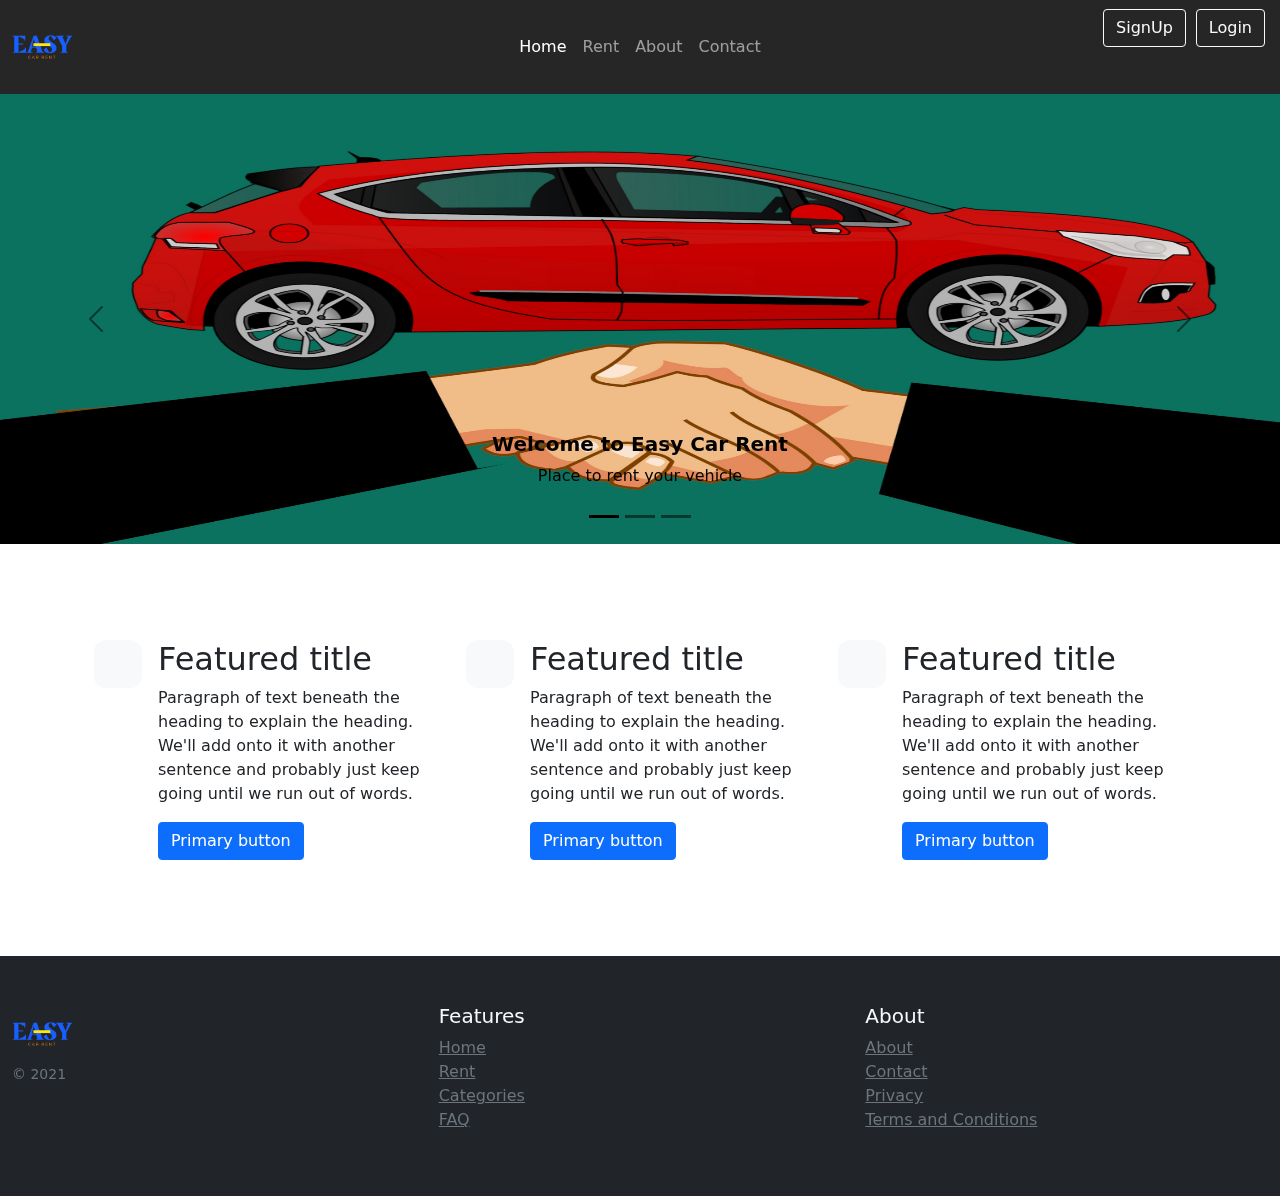
==== commit af646d95: "frontend updated" ====
--- a/Easy_Car_Rent_Frontend/index.html
+++ b/Easy_Car_Rent_Frontend/index.html
@@ -9,7 +9,7 @@
     <link rel="stylesheet" href="css/bootstrap/bootstrap.min.css">
     <link rel="stylesheet" href="asserts/fontawesome/css/all.min.css">
     <link rel="stylesheet" href="css/style.css">
-    <link rel="stylesheet" href="css/features.css">
+<!--    <link rel="stylesheet" href="css/features.css">-->
 
 </head>
 <body>
@@ -43,7 +43,8 @@
                     </li>
                 </ul>
                 <form class="d-flex">
-                    <button class="btn btn-outline-light" type="submit">Login</button>
+                    <a href="#" class="text-light" style="text-decoration: none"><button class="btn btn-outline-light" type="submit" id="btnSignup">SignUp</button></a>
+                    <a href="signin.html" class="text-light" style="text-decoration: none"><button class="btn btn-outline-light" type="submit" id="btnLogin">Login</button></a>
                 </form>
             </div>
         </div>
@@ -165,9 +166,15 @@
 <!--footer end-->
 
 <script src="js/jquery-3.6.0.min.js"></script>
+<script src="js/jquery.session.min.js"></script>
 <script src="js/bootstrap/bootstrap.bundle.js"></script>
 <script src="asserts/fontawesome/js/all.min.js"></script>
 <script src="js/main.js"></script>
-
+<script>
+    $('#btnLogin').click(function () {
+        document.location.href="signin.html";
+        alert("Sucess");
+    });
+</script>
 </body>
 </html>
--- a/Easy_Car_Rent_Frontend/css/style.css
+++ b/Easy_Car_Rent_Frontend/css/style.css
@@ -20,15 +20,36 @@
         transform: translate(-50%, 0);
     }
 
-    .site-header #navbarSupportedContent form button{
+    .site-header #navbarSupportedContent form{
         position: absolute;
         right: 0;
         transform: translate(0, -50%);
+        margin-right: 5px;
+    }
+    .site-header #navbarSupportedContent form button{
+        margin-top: 60px;
         margin-right: 10px;
     }
 }
 
 /*Header End*/
+
+/*Features Start*/
+.bi {
+    vertical-align: -.125em;
+    fill: currentColor;
+}
+
+.icon-square {
+    display: inline-flex;
+    align-items: center;
+    justify-content: center;
+    width: 3rem;
+    height: 3rem;
+    font-size: 1.5rem;
+    border-radius: .75rem;
+}
+/*Features End*/
 
 /*Footer Start*/
 .site-footer a:hover {
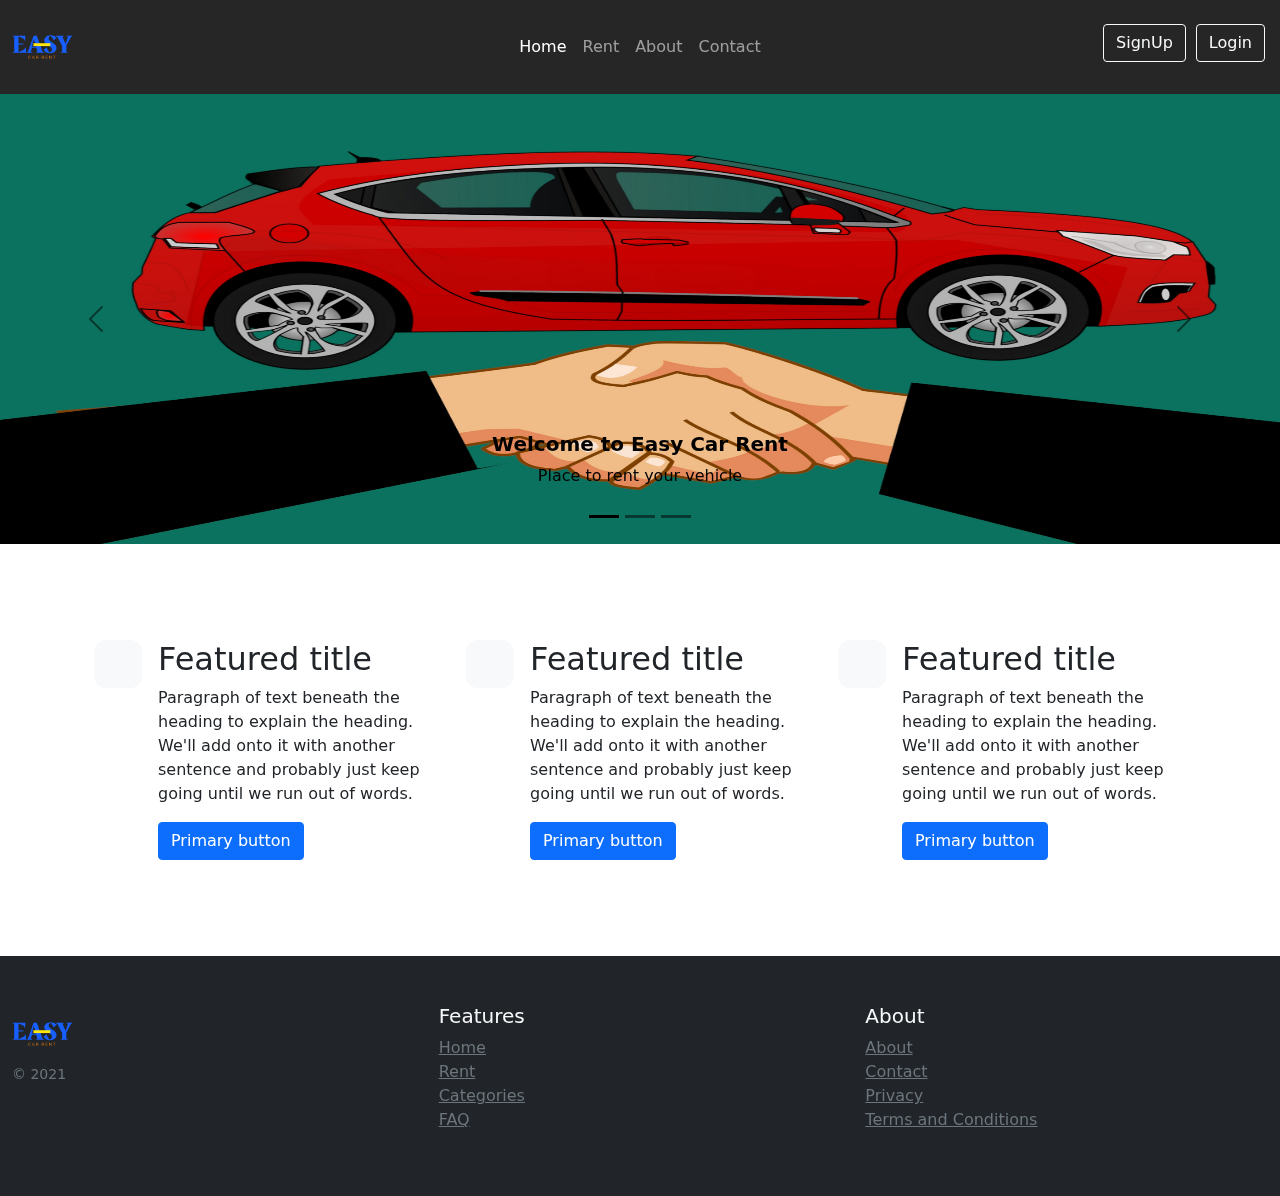
==== commit fdf4ebcf: "frontend updated" ====
--- a/Easy_Car_Rent_Frontend/index.html
+++ b/Easy_Car_Rent_Frontend/index.html
@@ -9,7 +9,7 @@
     <link rel="stylesheet" href="css/bootstrap/bootstrap.min.css">
     <link rel="stylesheet" href="asserts/fontawesome/css/all.min.css">
     <link rel="stylesheet" href="css/style.css">
-<!--    <link rel="stylesheet" href="css/features.css">-->
+    <!--    <link rel="stylesheet" href="css/features.css">-->
 
 </head>
 <body>
@@ -43,8 +43,8 @@
                     </li>
                 </ul>
                 <form class="d-flex">
-                    <a href="#" class="text-light" style="text-decoration: none"><button class="btn btn-outline-light" type="submit" id="btnSignup">SignUp</button></a>
-                    <a href="signin.html" class="text-light" style="text-decoration: none"><button class="btn btn-outline-light" type="submit" id="btnLogin">Login</button></a>
+                    <button class="btn btn-outline-light" type="button" id="btnSignup">SignUp</button>
+                    <button class="btn btn-outline-light" type="button" id="btnLogin">Login</button>
                 </form>
             </div>
         </div>
@@ -55,7 +55,8 @@
 <!--carousel start-->
 <div id="carouselExampleDark" class="carousel carousel-dark slide" data-bs-ride="carousel">
     <div class="carousel-indicators">
-        <button type="button" data-bs-target="#carouselExampleDark" data-bs-slide-to="0" class="active" aria-current="true" aria-label="Slide 1"></button>
+        <button type="button" data-bs-target="#carouselExampleDark" data-bs-slide-to="0" class="active"
+                aria-current="true" aria-label="Slide 1"></button>
         <button type="button" data-bs-target="#carouselExampleDark" data-bs-slide-to="1" aria-label="Slide 2"></button>
         <button type="button" data-bs-target="#carouselExampleDark" data-bs-slide-to="2" aria-label="Slide 3"></button>
     </div>
@@ -98,11 +99,14 @@
     <div class="row g-4 py-5 row-cols-1 row-cols-lg-3">
         <div class="col d-flex align-items-start">
             <div class="icon-square bg-light text-dark flex-shrink-0 me-3">
-                <svg class="bi" width="1em" height="1em"><use xlink:href="#toggles2"/></svg>
+                <svg class="bi" width="1em" height="1em">
+                    <use xlink:href="#toggles2"/>
+                </svg>
             </div>
             <div>
                 <h2>Featured title</h2>
-                <p>Paragraph of text beneath the heading to explain the heading. We'll add onto it with another sentence and probably just keep going until we run out of words.</p>
+                <p>Paragraph of text beneath the heading to explain the heading. We'll add onto it with another sentence
+                    and probably just keep going until we run out of words.</p>
                 <a href="#" class="btn btn-primary">
                     Primary button
                 </a>
@@ -110,11 +114,14 @@
         </div>
         <div class="col d-flex align-items-start">
             <div class="icon-square bg-light text-dark flex-shrink-0 me-3">
-                <svg class="bi" width="1em" height="1em"><use xlink:href="#cpu-fill"/></svg>
+                <svg class="bi" width="1em" height="1em">
+                    <use xlink:href="#cpu-fill"/>
+                </svg>
             </div>
             <div>
                 <h2>Featured title</h2>
-                <p>Paragraph of text beneath the heading to explain the heading. We'll add onto it with another sentence and probably just keep going until we run out of words.</p>
+                <p>Paragraph of text beneath the heading to explain the heading. We'll add onto it with another sentence
+                    and probably just keep going until we run out of words.</p>
                 <a href="#" class="btn btn-primary">
                     Primary button
                 </a>
@@ -122,11 +129,14 @@
         </div>
         <div class="col d-flex align-items-start">
             <div class="icon-square bg-light text-dark flex-shrink-0 me-3">
-                <svg class="bi" width="1em" height="1em"><use xlink:href="#tools"/></svg>
+                <svg class="bi" width="1em" height="1em">
+                    <use xlink:href="#tools"/>
+                </svg>
             </div>
             <div>
                 <h2>Featured title</h2>
-                <p>Paragraph of text beneath the heading to explain the heading. We'll add onto it with another sentence and probably just keep going until we run out of words.</p>
+                <p>Paragraph of text beneath the heading to explain the heading. We'll add onto it with another sentence
+                    and probably just keep going until we run out of words.</p>
                 <a href="#" class="btn btn-primary">
                     Primary button
                 </a>
@@ -172,7 +182,7 @@
 <script src="js/main.js"></script>
 <script>
     $('#btnLogin').click(function () {
-        document.location.href="signin.html";
+        document.location.href = "signin.html";
         alert("Sucess");
     });
 </script>
--- a/Easy_Car_Rent_Frontend/css/style.css
+++ b/Easy_Car_Rent_Frontend/css/style.css
@@ -25,9 +25,9 @@
         right: 0;
         transform: translate(0, -50%);
         margin-right: 5px;
+        margin-top: 30px;
     }
     .site-header #navbarSupportedContent form button{
-        margin-top: 60px;
         margin-right: 10px;
     }
 }
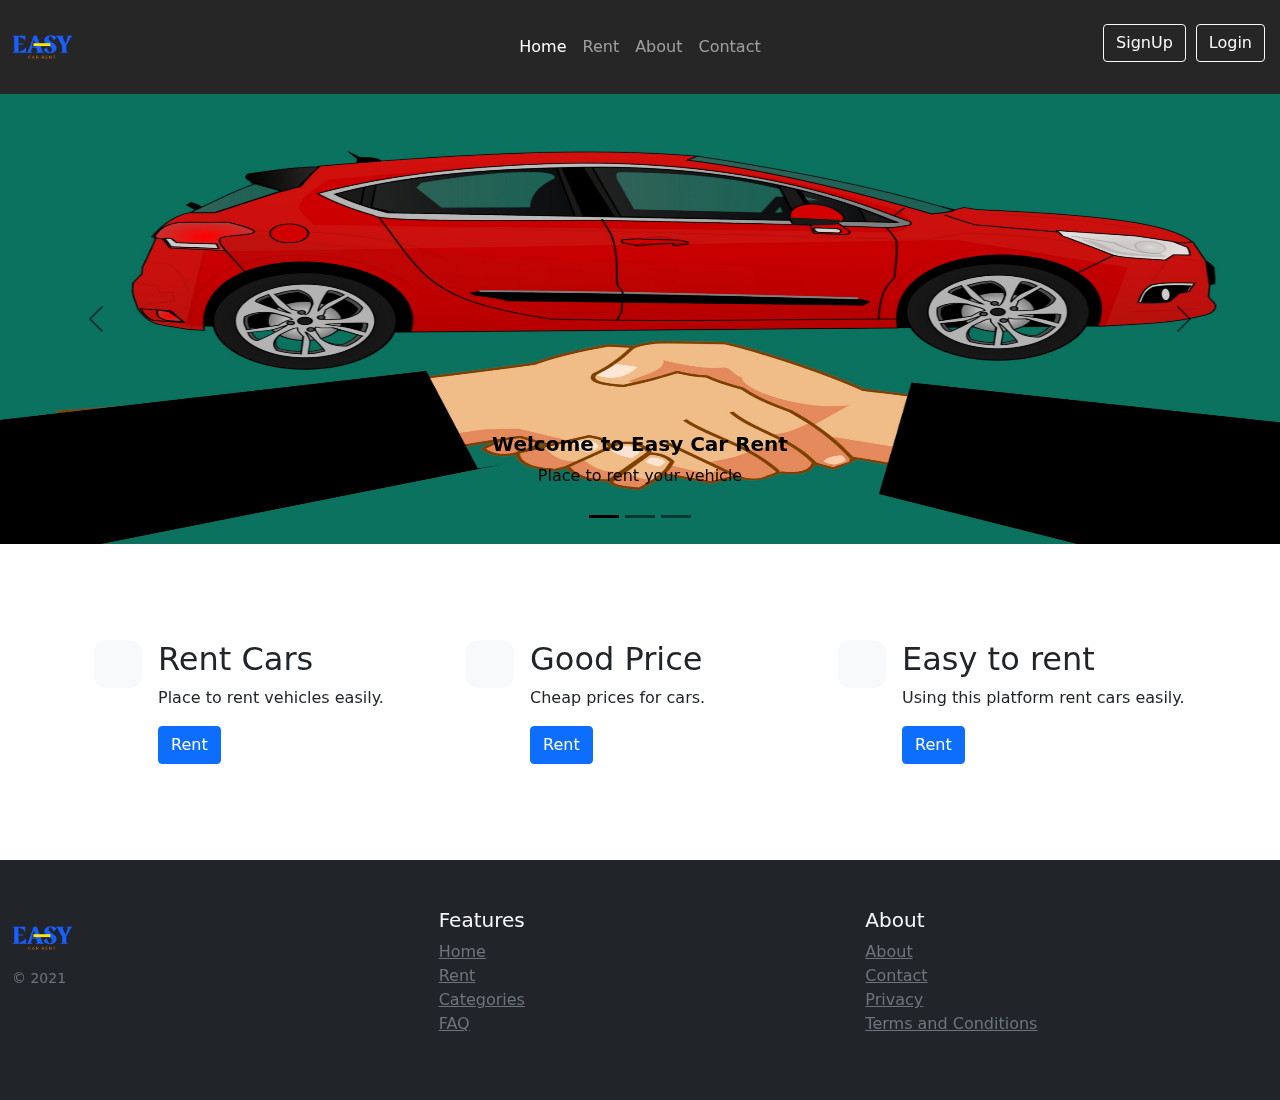
==== commit 580786a3: "updated" ====
--- a/Easy_Car_Rent_Frontend/index.html
+++ b/Easy_Car_Rent_Frontend/index.html
@@ -104,11 +104,10 @@
                 </svg>
             </div>
             <div>
-                <h2>Featured title</h2>
-                <p>Paragraph of text beneath the heading to explain the heading. We'll add onto it with another sentence
-                    and probably just keep going until we run out of words.</p>
+                <h2>Rent Cars</h2>
+                <p>Place to rent vehicles easily.</p>
                 <a href="#" class="btn btn-primary">
-                    Primary button
+                    Rent
                 </a>
             </div>
         </div>
@@ -119,11 +118,10 @@
                 </svg>
             </div>
             <div>
-                <h2>Featured title</h2>
-                <p>Paragraph of text beneath the heading to explain the heading. We'll add onto it with another sentence
-                    and probably just keep going until we run out of words.</p>
+                <h2>Good Price</h2>
+                <p>Cheap prices for cars.</p>
                 <a href="#" class="btn btn-primary">
-                    Primary button
+                    Rent
                 </a>
             </div>
         </div>
@@ -134,11 +132,10 @@
                 </svg>
             </div>
             <div>
-                <h2>Featured title</h2>
-                <p>Paragraph of text beneath the heading to explain the heading. We'll add onto it with another sentence
-                    and probably just keep going until we run out of words.</p>
+                <h2>Easy to rent</h2>
+                <p>Using this platform rent cars easily.</p>
                 <a href="#" class="btn btn-primary">
-                    Primary button
+                    Rent
                 </a>
             </div>
         </div>
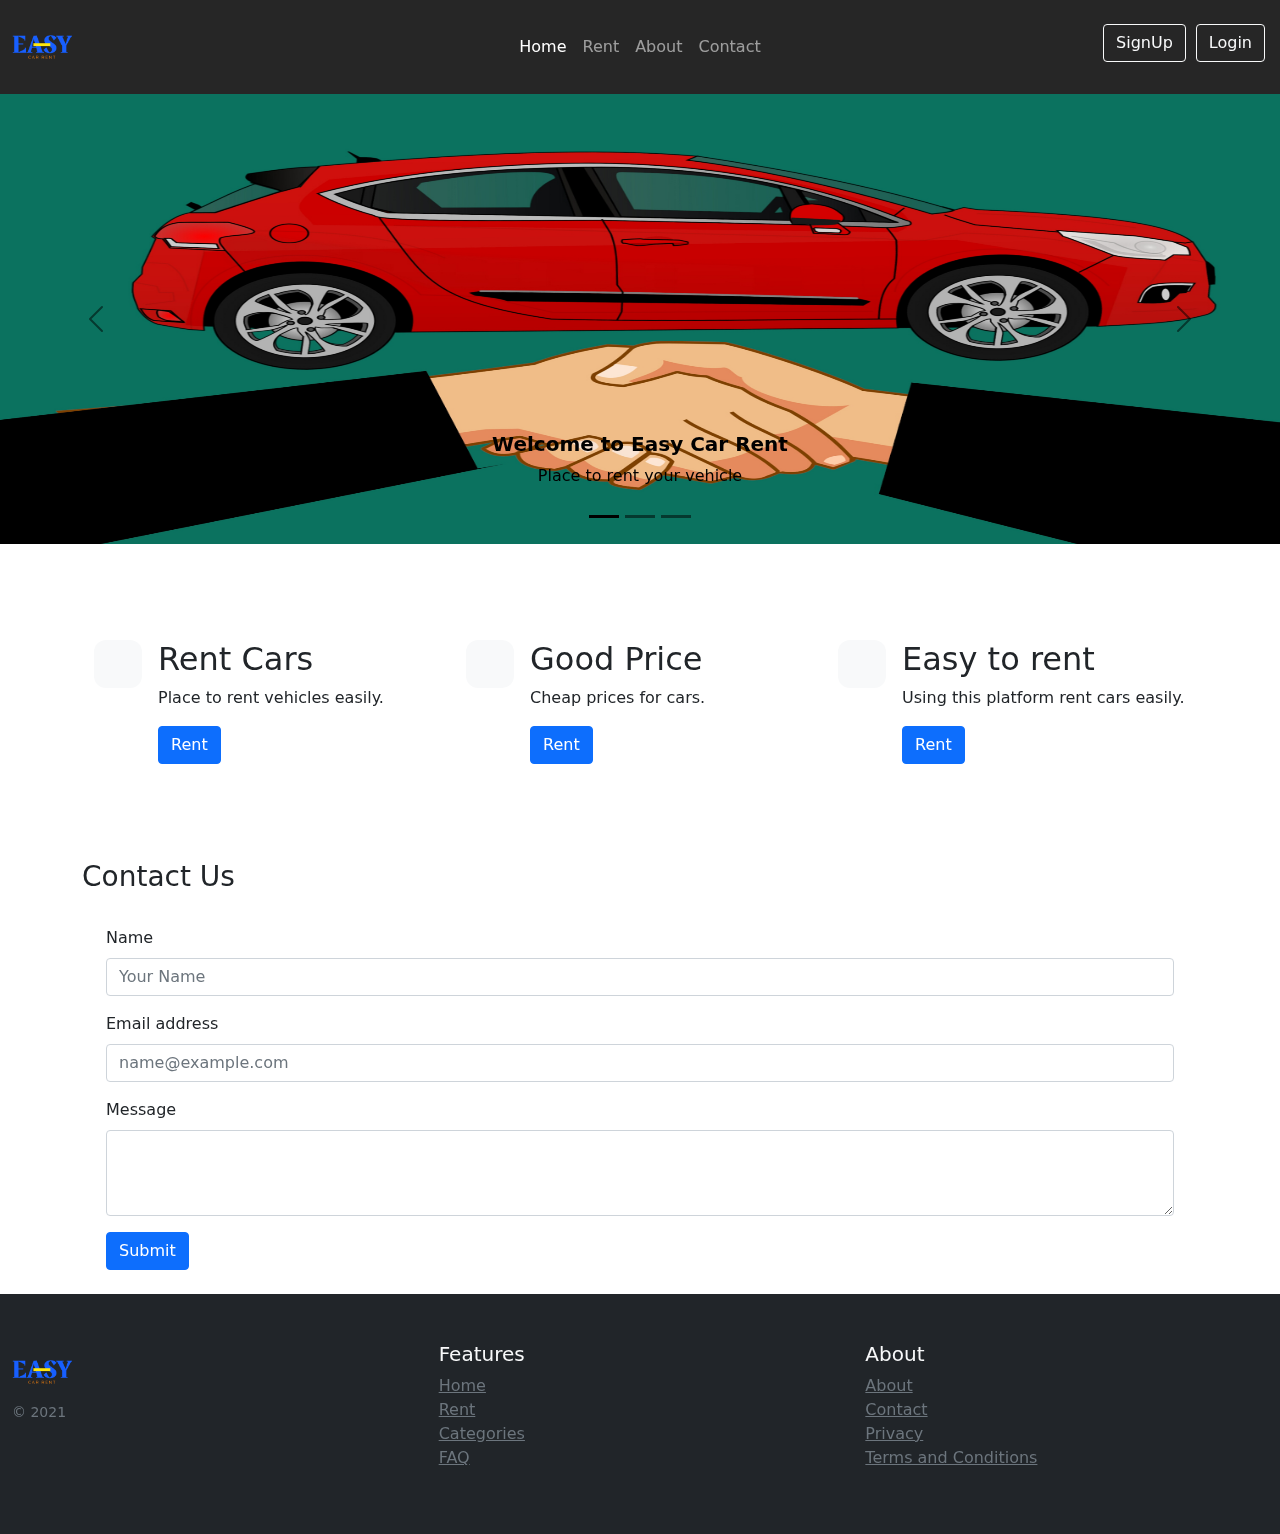
==== commit 9a16ecb0: "updated" ====
--- a/Easy_Car_Rent_Frontend/index.html
+++ b/Easy_Car_Rent_Frontend/index.html
@@ -9,6 +9,7 @@
     <link rel="stylesheet" href="css/bootstrap/bootstrap.min.css">
     <link rel="stylesheet" href="asserts/fontawesome/css/all.min.css">
     <link rel="stylesheet" href="css/style.css">
+    <link rel="stylesheet" href="css/contact.css">
     <!--    <link rel="stylesheet" href="css/features.css">-->
 
 </head>
@@ -39,7 +40,7 @@
                         <a class="nav-link" href="#">About</a>
                     </li>
                     <li class="nav-item">
-                        <a class="nav-link" href="#">Contact</a>
+                        <a class="nav-link" href="#contact">Contact</a>
                     </li>
                 </ul>
                 <form class="d-flex">
@@ -142,6 +143,31 @@
     </div>
 </div>
 <!--features end-->
+
+<!--contact start-->
+<div id="contact">
+    <div class="container">
+        <h3 class="h3">Contact Us</h3>
+        <form action="" class="row g-3 p-4">
+            <div class="col-md-12">
+                <label for="txtName" class="form-label">Name</label>
+                <input type="text" class="form-control" id="txtName" placeholder="Your Name">
+            </div>
+            <div class="col-md-12">
+                <label for="txtEmail" class="form-label">Email address</label>
+                <input type="email" class="form-control" id="txtEmail" placeholder="name@example.com">
+            </div>
+            <div class="col-md-12">
+                <label for="txtMessage" class="form-label">Message</label>
+                <textarea class="form-control" id="txtMessage" rows="3"></textarea>
+            </div>
+            <div class="col-md-12">
+                <button type="submit" class="btn btn-primary">Submit</button>
+            </div>
+        </form>
+    </div>
+</div>
+<!--contact end-->
 
 <!--footer start-->
 <footer class="container-fluid py-5 bg-dark text-light site-footer">
